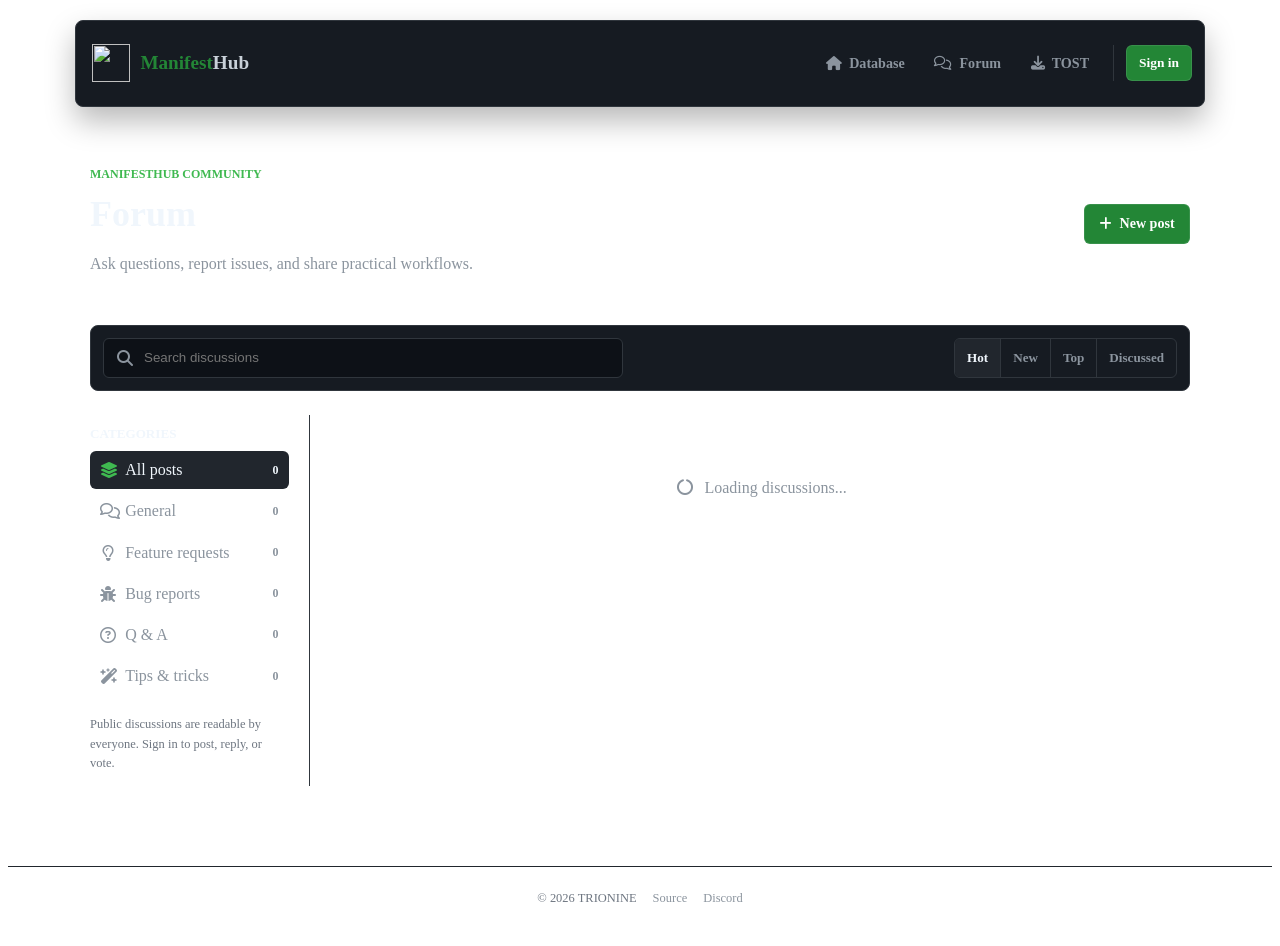
==== forum/index.html @ 4ded143e "forum" ====
<!doctype html>
<html lang="en">
  <head>
    <meta charset="UTF-8" />
    <meta name="viewport" content="width=device-width, initial-scale=1.0" />
    <title>ManifestHub Community Forum</title>
    <meta
      name="description"
      content="Ask questions, report bugs, request features, and share Steam manifest workflows with the ManifestHub community."
    />
    <meta name="robots" content="index, follow" />
    <link rel="canonical" href="https://manifesthub.trionine.com/forum/" />
    <link rel="icon" type="image/png" href="../assets/favicon.png?v=1" />
    <link
      rel="stylesheet"
      href="https://cdnjs.cloudflare.com/ajax/libs/font-awesome/6.4.0/css/all.min.css"
      integrity="sha384-iw3OoTErCYJJB9mCa8LNS2hbsQ7M3C0EpIsO/H5+EGAkPGc6rk+V8i04oW/K5xq0"
      crossorigin="anonymous"
    />
    <link rel="stylesheet" href="../css/base.css?v=1.0" />
    <link rel="stylesheet" href="../css/components.css?v=1.1" />
    <link rel="stylesheet" href="style.css?v=1.1" />
    <script
      src="https://cdn.jsdelivr.net/npm/@supabase/supabase-js@2.111.0/dist/umd/supabase.min.js"
      integrity="sha384-fPWur1rx/DE6YtXP/x0MD6dd90RgnVsz5yX/DIg7CcVAnTBZsENWuIcpvVTM39ti"
      crossorigin="anonymous"
    ></script>
  </head>

  <body>
    <nav class="site-nav" aria-label="Forum navigation">
      <a class="site-nav-brand" href="../" aria-label="ManifestHub home">
        <img src="../assets/mhub.png" alt="" />
        <span><span class="logo-tn">Manifest</span>Hub</span>
      </a>

      <div class="site-nav-right">
        <div class="site-nav-links">
          <a class="site-nav-link" href="../">
            <i class="fa-solid fa-house" aria-hidden="true"></i>
            <span>Database</span>
          </a>
          <a class="site-nav-link" href="./" aria-current="page">
            <i class="fa-regular fa-comments" aria-hidden="true"></i>
            <span>Forum</span>
          </a>
          <a class="site-nav-link" href="../TOST/">
            <i class="fa-solid fa-download" aria-hidden="true"></i>
            <span>TOST</span>
          </a>
        </div>
        <div class="site-nav-account forum-auth" id="forumAuth">
          <a class="forum-sign-in" href="../?auth=login&amp;returnTo=/forum/"
            >Sign in</a
          >
        </div>
      </div>
    </nav>

    <div class="forum-shell">
      <header class="forum-heading">
        <div>
          <p class="forum-eyebrow">ManifestHub Community</p>
          <h1>Forum</h1>
          <p>Ask questions, report issues, and share practical workflows.</p>
        </div>
        <button
          class="forum-button forum-button-primary"
          id="newPostButton"
          type="button"
        >
          <i class="fa-solid fa-plus" aria-hidden="true"></i>
          New post
        </button>
      </header>

      <div class="forum-toolbar">
        <label class="forum-search" for="forumSearch">
          <i class="fa-solid fa-magnifying-glass" aria-hidden="true"></i>
          <input
            id="forumSearch"
            type="search"
            placeholder="Search discussions"
            autocomplete="off"
          />
        </label>
        <div class="forum-sort" role="group" aria-label="Sort discussions">
          <button class="is-active" type="button" data-sort="hot">Hot</button>
          <button type="button" data-sort="new">New</button>
          <button type="button" data-sort="top">Top</button>
          <button type="button" data-sort="discussed">Discussed</button>
        </div>
      </div>

      <div class="forum-layout">
        <aside class="forum-sidebar" aria-label="Forum categories">
          <h2>Categories</h2>
          <nav id="categoryList">
            <button class="is-active" type="button" data-category="all">
              <span
                ><i class="fa-solid fa-layer-group" aria-hidden="true"></i> All
                posts</span
              >
              <strong data-category-count="all">0</strong>
            </button>
            <button type="button" data-category="general">
              <span
                ><i class="fa-regular fa-comments" aria-hidden="true"></i>
                General</span
              >
              <strong data-category-count="general">0</strong>
            </button>
            <button type="button" data-category="features">
              <span
                ><i class="fa-regular fa-lightbulb" aria-hidden="true"></i>
                Feature requests</span
              >
              <strong data-category-count="features">0</strong>
            </button>
            <button type="button" data-category="bugs">
              <span
                ><i class="fa-solid fa-bug" aria-hidden="true"></i> Bug
                reports</span
              >
              <strong data-category-count="bugs">0</strong>
            </button>
            <button type="button" data-category="qa">
              <span
                ><i
                  class="fa-regular fa-circle-question"
                  aria-hidden="true"
                ></i>
                Q &amp; A</span
              >
              <strong data-category-count="qa">0</strong>
            </button>
            <button type="button" data-category="tips">
              <span
                ><i
                  class="fa-solid fa-wand-magic-sparkles"
                  aria-hidden="true"
                ></i>
                Tips &amp; tricks</span
              >
              <strong data-category-count="tips">0</strong>
            </button>
          </nav>
          <p class="forum-sidebar-note">
            Public discussions are readable by everyone. Sign in to post, reply,
            or vote.
          </p>
        </aside>

        <main class="forum-feed" aria-live="polite">
          <div class="forum-status" id="forumStatus">
            <i class="fa-solid fa-circle-notch fa-spin" aria-hidden="true"></i>
            Loading discussions...
          </div>
          <div id="postsContainer"></div>
          <div class="forum-empty" id="emptyState" hidden>
            <i class="fa-regular fa-comments" aria-hidden="true"></i>
            <h2>No discussions found</h2>
            <p>Try another category or start a new conversation.</p>
          </div>
        </main>
      </div>
    </div>

    <div class="forum-modal-backdrop" id="postModal" hidden>
      <section
        class="forum-modal"
        role="dialog"
        aria-modal="true"
        aria-labelledby="postModalTitle"
      >
        <div class="forum-modal-header">
          <div>
            <p class="forum-eyebrow">New discussion</p>
            <h2 id="postModalTitle">Create a post</h2>
          </div>
          <button
            class="forum-icon-button"
            id="closePostModal"
            type="button"
            aria-label="Close"
          >
            <i class="fa-solid fa-xmark" aria-hidden="true"></i>
          </button>
        </div>
        <form id="postForm">
          <label>
            Category
            <select id="postCategory" required>
              <option value="general">General</option>
              <option value="features">Feature requests</option>
              <option value="bugs">Bug reports</option>
              <option value="qa">Q &amp; A</option>
              <option value="tips">Tips &amp; tricks</option>
            </select>
          </label>
          <label>
            Title
            <input
              id="postTitle"
              type="text"
              minlength="5"
              maxlength="140"
              required
              placeholder="What would you like to discuss?"
            />
          </label>
          <label>
            Details
            <textarea
              id="postContent"
              minlength="1"
              maxlength="10000"
              required
              placeholder="Add enough context for others to help."
            ></textarea>
          </label>
          <p
            class="forum-form-error"
            id="postFormError"
            role="alert"
            hidden
          ></p>
          <div class="forum-modal-actions">
            <button class="forum-button" id="cancelPostModal" type="button">
              Cancel
            </button>
            <button
              class="forum-button forum-button-primary"
              id="submitPostButton"
              type="submit"
            >
              Publish post
            </button>
          </div>
        </form>
      </section>
    </div>

    <div
      class="forum-toast"
      id="forumToast"
      role="status"
      aria-live="polite"
      hidden
    ></div>

    <footer class="forum-footer">
      <span>&copy; 2026 TRIONINE</span>
      <a
        href="https://github.com/sadabx/ManifestHub"
        target="_blank"
        rel="noopener noreferrer"
        >Source</a
      >
      <a
        href="https://discord.com/invite/x6AjUMngpF"
        target="_blank"
        rel="noopener noreferrer"
        >Discord</a
      >
    </footer>

    <script src="../js/config.js"></script>
    <script src="../js/utils.js?v=1.3"></script>
    <script src="script.js?v=1.1"></script>
  </body>
</html>
---- css/components.css ----
/* Modals */
.modal-overlay {
  position: fixed;
  top: 0;
  left: 0;
  width: 100%;
  height: 100%;
  background: rgba(1, 4, 9, 0.8);
  display: flex;
  justify-content: center;
  align-items: center;
  z-index: 1000;
  backdrop-filter: blur(2px);
}

.modal-content {
  background-color: #161b22;
  border: 1px solid #30363d;
  border-radius: 6px;
  padding: 1.5rem;
  max-width: 500px;
  width: 90%;
  box-shadow: 0 8px 24px rgba(1, 4, 9, 0.9);
}

.unsupported-icon {
  color: #f85149;
}

.info-icon {
  color: #58a6ff;
}

/* Warning Box (GAMES THAT WON'T WORK) */
.warning-box {
  background: rgba(248, 81, 73, 0.05);
  border: 1px solid rgba(248, 81, 73, 0.2);
  padding: 1.25rem;
  border-radius: 8px;
  margin-bottom: 2rem;
  box-shadow: 0 4px 15px rgba(0, 0, 0, 0.2);
}

.warning-title {
  color: #f85149;
  font-weight: 700;
  font-size: 1rem;
  margin-bottom: 1rem;
  display: flex;
  align-items: center;
  gap: 0.75rem;
  text-transform: uppercase;
  letter-spacing: 0.05em;
}

.warning-list {
  list-style: none;
  padding: 0;
  margin: 0;
  display: grid;
  grid-template-columns: repeat(auto-fit, minmax(200px, 1fr));
  gap: 1rem;
}

.warning-list li {
  display: flex;
  align-items: flex-start;
  gap: 0.75rem;
  font-size: 0.85rem;
  color: #c9d1d9;
  line-height: 1.4;
  padding: 0.5rem;
  background: rgba(255, 255, 255, 0.03);
  border-radius: 6px;
  transition: background 0.2s;
}

.warning-list li:hover {
  background: rgba(248, 81, 73, 0.1);
}

.warning-list i {
  color: #f85149;
  font-size: 1rem;
  margin-top: 0.1rem;
}

/* Search Results */
.search-results {
  max-height: 400px;
  overflow-y: auto;
  border: 1px solid #30363d;
  border-radius: 6px;
  background-color: #161b22;
  margin-top: 0.5rem;
}

.result-item {
  display: flex;
  align-items: center;
  gap: 1rem;
  padding: 0.75rem;
  border-bottom: 1px solid #30363d;
  transition: background 0.2s;
  cursor: pointer;
}

.result-item:last-child {
  border-bottom: none;
}

.result-item:hover {
  background-color: #21262d;
}

.result-img {
  width: 120px;
  height: 45px;
  object-fit: cover;
  border-radius: 4px;
  background: #0d1117;
  border: 1px solid #30363d;
}

.result-info {
  flex: 1;
}

.result-info strong {
  display: block;
  font-size: 0.95rem;
  margin-bottom: 0.25rem;
  color: #c9d1d9;
}

.result-sub {
  font-size: 0.75rem;
  color: #8b949e;
  display: flex;
  gap: 0.5rem;
  flex-wrap: wrap;
}

.badge {
  font-size: 0.65rem;
  padding: 0.15rem 0.5rem;
  border-radius: 2em;
  font-weight: 600;
  border: 1px solid transparent;
}

.badge-game {
  background: transparent;
  color: #3fb950;
  border-color: rgba(63, 185, 80, 0.4);
}

.badge-dlc {
  background: transparent;
  color: #d29922;
  border-color: rgba(210, 153, 34, 0.4);
}

.badge-software {
  background: transparent;
  color: #a371f7;
  border-color: rgba(163, 113, 247, 0.4);
}

.badge-depot {
  background: transparent;
  color: #58a6ff;
  border-color: rgba(88, 166, 255, 0.4);
}

.badge-denuvo {
  background: rgba(248, 81, 73, 0.1);
  color: #f85149;
  border-color: rgba(248, 81, 73, 0.4);
}

.badge-active {
  background: rgba(63, 185, 80, 0.15);
  color: #3fb950;
  border-color: rgba(63, 185, 80, 0.4);
}

.badge-closed {
  background: rgba(248, 81, 73, 0.15);
  color: #f85149;
  border-color: rgba(248, 81, 73, 0.4);
}



.no-results {
  text-align: center;
  color: #8b949e;
  padding: 2rem;
}

.hidden {
  display: none !important;
}

/* File Items */
.file-item {
  background-color: #161b22;
  border: 1px solid #30363d;
  border-radius: 6px;
  padding: 0.75rem 1rem;
  display: flex;
  align-items: center;
  justify-content: space-between;
  margin-bottom: 0.5rem;
}

.file-info {
  display: flex;
  align-items: center;
  gap: 0.75rem;
}

.file-icon {
  font-size: 1.25rem;
  color: #8b949e;
}

.file-details {
  display: flex;
  flex-direction: column;
}

.file-name {
  font-size: 0.85rem;
  font-weight: 600;
  color: #58a6ff;
}

.file-meta {
  font-size: 0.75rem;
  color: #8b949e;
}

.download-btn {
  background-color: #21262d;
  color: #c9d1d9;
  border: 1px solid rgba(240, 246, 252, 0.1);
  padding: 0.25rem 0.75rem;
  border-radius: 6px;
  font-size: 0.75rem;
  font-weight: 600;
  text-decoration: none;
  transition: background-color 0.2s, border-color 0.2s;
  cursor: pointer;
}

.download-btn:hover {
  background-color: #30363d;
  border-color: #8b949e;
}

/* Terminal Output (Legacy check) */
.terminal-text {
  font-family: ui-monospace, SFMono-Regular, SF Mono, Menlo, Consolas, Liberation Mono, monospace;
  background-color: #0d1117;
  border: 1px solid #30363d;
  border-radius: 6px;
  padding: 1rem;
}

/* FAQ Accordion */
.faq-item {
  border: 1px solid #30363d;
  border-radius: 6px;
  margin-bottom: 0.5rem;
  background-color: #161b22;
}

.faq-question {
  padding: 1rem;
  cursor: pointer;
  display: flex;
  justify-content: space-between;
  align-items: center;
  font-weight: 600;
  color: #c9d1d9;
}

.faq-question:hover {
  background-color: #21262d;
}

.faq-answer {
  padding: 0 1rem 1rem 1rem;
  color: #8b949e;
  font-size: 0.9rem;
  line-height: 1.5;
  display: none;
  border-top: 1px solid #30363d;
  padding-top: 1rem;
}

.faq-answer.open {
  display: block;
}

/* Formatted elements inside FAQ answers */
.faq-answer ul {
  list-style-type: disc;
  padding-left: 1.25rem;
  margin-top: 0.5rem;
  margin-bottom: 0.5rem;
}

.faq-answer ol {
  list-style-type: decimal;
  padding-left: 1.25rem;
  margin-top: 0.5rem;
  margin-bottom: 0.5rem;
}

.faq-answer li {
  margin-bottom: 0.4rem;
}

.faq-answer li:last-child {
  margin-bottom: 0;
}

.faq-answer code {
  background-color: #161b22;
  border: 1px solid #30363d;
  color: #e6edf3;
  padding: 0.2rem 0.4rem;
  border-radius: 4px;
  font-family: ui-monospace, SFMono-Regular, SF Mono, Menlo, Consolas, Liberation Mono, monospace;
  font-size: 0.85em;
  word-break: break-all;
  user-select: all;
  -webkit-user-select: all;
}

.faq-answer code.inline-block {
  display: inline-block;
  padding: 0.35rem 0.6rem;
  margin: 0.35rem 0;
}

.faq-answer strong {
  color: #c9d1d9;
  font-weight: 600;
}

.faq-answer em {
  font-style: italic;
}

.faq-answer a {
  color: #58a6ff;
  font-weight: 500;
  text-decoration: none;
}

.faq-answer a:hover {
  text-decoration: underline;
}

.faq-answer i {
  margin-right: 0.25rem;
}


/* Auth Modal Premium Styles */
.auth-modal-wrapper {
  background: linear-gradient(145deg, #161b22, #0d1117);
  border: 1px solid #30363d;
  border-radius: 12px;
  padding: 2.5rem;
  box-shadow: 0 16px 40px rgba(0, 0, 0, 0.6), inset 0 1px 0 rgba(255, 255, 255, 0.05);
  position: relative;
  overflow: hidden;
  max-width: 420px;
  width: 90%;
}

.auth-modal-wrapper::before {
  content: '';
  position: absolute;
  top: 0;
  left: 0;
  right: 0;
  height: 4px;
  background: linear-gradient(90deg, #58a6ff, #3fb950);
}

.auth-header {
  text-align: center;
  margin-bottom: 2rem;
}

.auth-logo {
  width: 72px;
  height: 72px;
  border-radius: 14px;
  margin: 0 auto 1rem;
  box-shadow: 0 6px 18px rgba(0, 0, 0, 0.4);
  display: block;
}

.auth-title {
  font-size: 1.5rem;
  font-weight: 800;
  color: #c9d1d9;
  letter-spacing: -0.025em;
  margin-bottom: 0.25rem;
}

.auth-subtitle {
  font-size: 0.875rem;
  color: #8b949e;
}

.auth-input-group {
  position: relative;
  margin-bottom: 1.25rem;
}

.auth-input-group i {
  position: absolute;
  left: 1rem;
  top: 50%;
  transform: translateY(-50%);
  color: #8b949e;
  font-size: 1rem;
  pointer-events: none;
  transition: color 0.3s;
}

.auth-input {
  width: 100%;
  padding: 0.75rem 1rem 0.75rem 2.75rem;
  background-color: #0d1117;
  border: 1px solid #30363d;
  color: #c9d1d9;
  border-radius: 8px;
  font-size: 0.95rem;
  transition: all 0.3s ease;
}

.auth-input:focus {
  border-color: #58a6ff;
  box-shadow: 0 0 0 3px rgba(88, 166, 255, 0.2);
  outline: none;
}

.auth-input-group:focus-within i {
  color: #58a6ff;
}

.auth-submit-btn {
  width: 100%;
  padding: 0.75rem;
  border-radius: 6px;
  font-weight: 600;
  font-size: 1rem;
  background-color: #238636;
  color: #ffffff;
  border: 1px solid rgba(240, 246, 252, 0.1);
  box-shadow: 0 1px 0 rgba(27, 31, 36, 0.1);
  transition: background-color 0.2s cubic-bezier(0.3, 0, 0.5, 1);
  cursor: pointer;
  margin-top: 0.5rem;
}

.auth-submit-btn:hover {
  background-color: #2ea043;
  border-color: rgba(240, 246, 252, 0.1);
}

.auth-submit-btn:active {
  background-color: #238636;
  box-shadow: inset 0 1px 0 rgba(0, 0, 0, 0.2);
}

.auth-close-btn {
  position: absolute;
  top: 1rem;
  right: 1rem;
  background: none;
  border: none;
  color: #8b949e;
  font-size: 1.25rem;
  cursor: pointer;
  transition: color 0.2s;
}

.auth-close-btn:hover {
  color: #c9d1d9;
}


/* Dropdown */
.search-dropdown {
  background-color: #161b22;
  border: 1px solid #30363d;
  border-right: none;
  color: #c9d1d9;
  border-top-left-radius: 6px;
  border-bottom-left-radius: 6px;
  padding: 0 1rem;
  outline: none;
  font-weight: 600;
}

.search-input-wrapper {
  position: relative;
  flex: 1;
  display: flex;
  align-items: stretch;
}

.search-icon-wrapper {
  position: absolute;
  left: 0.85rem;
  top: 0;
  bottom: 0;
  display: flex;
  align-items: center;
  justify-content: center;
  pointer-events: none;
  z-index: 10;
}

#searchIcon {
  color: #8b949e;
  font-size: 0.95rem;
  display: block;
}

.search-input-combo {
  width: 100%;
  padding: 0.6rem 0.75rem 0.6rem 2.6rem !important;
  font-size: 0.9rem;
  border-top-left-radius: 0;
  border-bottom-left-radius: 0;
}

.top-nav {
  background-color: #010409;
  padding: 0.75rem 1.25rem;
  border-bottom: 1px solid #30363d;
}

/* User dropdown */
.user-dropdown {
  position: absolute;
  right: 0;
  top: calc(100% + 6px);
  background-color: #161b22;
  border: 1px solid #30363d;
  border-radius: 6px;
  min-width: 210px;
  box-shadow: 0 8px 24px rgba(1, 4, 9, 0.9);
  z-index: 999;
  overflow: hidden;
}

/* Shared site navigation */
.site-nav {
  position: relative;
  z-index: 1001;
  display: flex;
  align-items: center;
  justify-content: space-between;
  width: min(100% - 2rem, 1100px);
  min-height: 64px;
  margin: 1.25rem auto 0;
  padding: 0.65rem 0.75rem 0.65rem 1rem;
  background: #161b22;
  border: 1px solid #30363d;
  border-radius: 8px;
  box-shadow: 0 14px 30px rgba(0, 0, 0, 0.28);
}

.site-nav-brand,
.site-nav-right,
.site-nav-links,
.site-nav-link,
.site-nav-action {
  display: inline-flex;
  align-items: center;
}

.site-nav-brand,
.site-nav-link,
.site-nav-action {
  color: #c9d1d9;
  text-decoration: none;
}

.site-nav-brand {
  gap: 0.65rem;
  flex: 0 0 auto;
  font-weight: 800;
}

.site-nav-brand img {
  width: 38px;
  height: 38px;
  object-fit: contain;
}

.site-nav-brand span {
  font-size: 1.2rem;
}
.logo-tn {
  color: #238636;
}


.site-nav-right {
  min-width: 0;
  gap: 0.35rem;
}

.site-nav-links {
  gap: 0.35rem;
}

.site-nav-link {
  justify-content: center;
  gap: 0.45rem;
  min-height: 40px;
  padding: 0 0.75rem;
  color: #8b949e;
  border-radius: 6px;
  font-size: 0.88rem;
  font-weight: 600;
}

.site-nav-link:hover {
  color: #c9d1d9;
  background: #21262d;
}

.site-nav-action {
  justify-content: center;
  gap: 0.5rem;
  min-height: 42px;
  padding: 0 1rem;
  background: #1b2027;
  border: 1px solid #30363d;
  border-radius: 6px;
  font-size: 0.88rem;
  font-weight: 700;
}

.site-nav-action:hover {
  color: #f0f6fc;
  background: #252b33;
  border-color: #4b5561;
}

.site-nav-action .fa-download {
  color: #3fb950;
}

.site-nav-link .fa-discord {
  color: #a371f7;
}

.site-nav-account {
  flex: 0 0 auto;
  margin-left: 0.4rem;
  padding-left: 0.75rem;
  border-left: 1px solid #30363d;
}

@media (max-width: 800px) {
  .site-nav {
    width: calc(100% - 1rem);
    margin-top: 0.75rem;
  }

  .site-nav-link span {
    display: none;
  }

  .site-nav-link {
    padding-inline: 0.65rem;
  }

  .site-nav-account {
    gap: 0.45rem;
    margin-left: 0.25rem;
    padding-left: 0.6rem;
  }

  .site-nav-account .viewer-icon {
    display: none;
  }

  .site-nav-account #authSection {
    gap: 0.4rem;
  }

  .site-nav-account #authSection .btn-primary,
  .site-nav-account #authSection .btn-secondary {
    padding-inline: 0.6rem;
  }
}

@media (max-width: 520px) {
  .site-nav {
    padding-left: 0.7rem;
  }

  .site-nav-brand span,
  .site-nav-link {
    display: none;
  }
}

/* Floating project shortcuts */
.floating-sidebar {
  position: fixed;
  right: 1.25rem;
  top: 50%;
  z-index: 1000;
  display: flex;
  flex-direction: column;
  align-items: flex-end;
  gap: 0.75rem;
  transform: translateY(-50%);
}

.floating-btn {
  position: relative;
  display: flex;
  align-items: center;
  justify-content: center;
  width: 48px;
  height: 48px;
  overflow: hidden;
  color: #c9d1d9;
  text-decoration: none;
  background-color: #161b22;
  border: 1px solid #30363d;
  border-radius: 50%;
  box-shadow: 0 4px 12px rgba(0, 0, 0, 0.3);
  transition: width 0.3s cubic-bezier(0.4, 0, 0.2, 1), background-color 0.2s,
    border-color 0.2s, border-radius 0.3s;
}

.floating-btn i {
  flex: 0 0 auto;
  font-size: 1.25rem;
  transition: transform 0.3s;
}

.floating-btn:hover {
  width: 140px;
  padding-left: 1.1rem;
  justify-content: flex-start;
  background-color: #21262d;
  border-color: #8b949e;
  border-radius: 30px;
}

.floating-btn:hover i {
  transform: scale(1.1);
}

.btn-label {
  max-width: 0;
  overflow: hidden;
  opacity: 0;
  white-space: nowrap;
  pointer-events: none;
  font-size: 0.875rem;
  font-weight: 600;
  transition: max-width 0.3s, opacity 0.2s;
}

.floating-btn:hover .btn-label {
  max-width: 100px;
  margin-left: 0.5rem;
  opacity: 1;
}

.floating-btn .fa-database {
  color: #58a6ff;
}

.floating-btn .fa-discord {
  color: #a371f7;
}

@media (max-width: 768px) {
  .floating-sidebar {
    right: auto;
    bottom: calc(0.9rem + env(safe-area-inset-bottom));
    left: 50%;
    top: auto;
    flex-direction: row;
    align-items: center;
    gap: 0.5rem;
    padding: 0.5rem;
    background: rgba(13, 17, 23, 0.95);
    border: 1px solid #30363d;
    border-radius: 999px;
    box-shadow: 0 12px 30px rgba(0, 0, 0, 0.45);
    transform: translateX(-50%);
  }

  .floating-btn,
  .floating-btn:hover {
    width: 42px;
    height: 42px;
    padding-left: 0;
    justify-content: center;
  }

  .floating-btn:hover {
    border-radius: 50%;
  }

  .floating-btn i {
    font-size: 1rem;
  }

  .btn-label {
    display: none;
  }
}

#authSection {
  display: flex;
  gap: 0.75rem;
  align-items: center;
}

#authSection .btn-primary,
#authSection .btn-secondary {
  padding: 0.25rem 0.75rem;
  border-radius: 6px;
  font-size: 0.875rem;
  font-weight: 600;
  transition: background-color 0.2s, border-color 0.2s, box-shadow 0.2s;
  cursor: pointer;
  border: 1px solid #30363d;
  box-shadow: 0 1px 0 rgba(27, 31, 36, 0.1);
}

#authSection .btn-primary {
  background-color: #238636;
  color: #ffffff;
  border-color: rgba(240, 246, 252, 0.1);
}

#authSection .btn-primary:hover {
  background-color: #2ea043;
}

#authSection .btn-secondary {
  background-color: #21262d;
  color: #c9d1d9;
}

#authSection .btn-secondary:hover {
  background-color: #30363d;
  border-color: #8b949e;
}

#authSection .btn-primary:active,
#authSection .btn-secondary:active {
  transform: translateY(0);
  box-shadow: inset 0 1px 0 rgba(0, 0, 0, 0.2);
}

/* User Profile Button in authSection */
#userMenuBtn {
  box-shadow: 0 4px 12px rgba(0, 0, 0, 0.4);
  transition: transform 0.2s;
}

#userMenuBtn:hover {
  transform: translateY(-1px);
  background-color: #30363d !important;
}

/* Auth Modal Styles */
.forgot-password-wrap {
  text-align: right;
  margin-top: -0.5rem;
  margin-bottom: 1rem;
  font-size: 0.8rem;
}

.forgot-password-btn {
  background: none;
  border: none;
  color: #58a6ff;
  cursor: pointer;
  padding: 0;
}

.forgot-password-btn:hover {
  text-decoration: underline;
}

/* Sidebar Trending / Popular Downloads */
.trending-title {
  color: #c9d1d9;
  font-size: 1rem;
  border-bottom: 1px solid #30363d;
  padding-bottom: 0.5rem;
  margin-top: 0;
}

.trending-loading {
  color: #8b949e;
}

/* Footer Tagline */
.donate-tagline {
  margin-bottom: 8px;
}

/* Community Poll Custom Styles */
.poll-option-btn {
  background: #21262d;
  border: 1px solid #30363d;
  color: #c9d1d9;
  padding: 0.5rem 1rem;
  border-radius: 6px;
  font-size: 0.9rem;
  font-weight: 500;
  cursor: pointer;
  transition: background-color 0.2s, border-color 0.2s;
  min-width: 100px;
  text-align: center;
  outline: none;
}

.poll-option-btn:hover:not(:disabled) {
  background: #30363d;
  border-color: #8b949e;
}

.poll-option-btn:disabled {
  opacity: 0.6;
  cursor: not-allowed;
}

.poll-result-row {
  display: flex;
  flex-direction: column;
  gap: 0.25rem;
}

.poll-result-header {
  display: flex;
  justify-content: space-between;
  font-size: 0.875rem;
  color: #c9d1d9;
}

.poll-result-bar-bg {
  background: #21262d;
  border-radius: 4px;
  height: 8px;
  width: 100%;
  overflow: hidden;
}

.poll-result-bar-fill {
  background: #58a6ff;
  height: 100%;
  border-radius: 4px;
  width: 0%;
  transition: width 0.8s cubic-bezier(0.4, 0, 0.2, 1);
}

.poll-result-row.user-voted .poll-result-bar-fill {
  background: #3fb950;
  /* Highlight option the user voted for */
}

/* Admin Poll Manager items */
.admin-poll-card {
  background: #161b22;
  border: 1px solid #30363d;
  border-radius: 6px;
  padding: 1rem;
  display: flex;
  justify-content: space-between;
  align-items: center;
  gap: 1.5rem;
  margin-top: 0.75rem;
}

.admin-poll-info {
  flex: 1;
}

.admin-poll-actions {
  display: flex;
  gap: 0.5rem;
}

/* Homepage Poll Layout classes */
.poll-card {
  background: #161b22;
  border: 1px solid #30363d;
  border-radius: 6px;
  padding: 1.25rem;
  margin-bottom: 2rem;
  box-shadow: 0 4px 15px rgba(0, 0, 0, 0.2);
}

.poll-header {
  display: flex;
  align-items: center;
  justify-content: space-between;
  margin-bottom: 1rem;
}

.poll-title {
  font-size: 1.1rem;
  font-weight: 700;
  color: #c9d1d9;
  margin: 0;
  display: flex;
  align-items: center;
  gap: 0.5rem;
}

.poll-minimize-btn {
  background: none;
  border: none;
  color: #8b949e;
  cursor: pointer;
  padding: 4px;
  font-size: 0.9rem;
  display: flex;
  align-items: center;
  justify-content: center;
  transition: color 0.2s ease, transform 0.3s ease;
}

.poll-minimize-btn:hover {
  color: #58a6ff;
}

.poll-card.minimized {
  padding-bottom: 0.75rem;
  margin-bottom: 1.5rem;
}

.poll-card.minimized .poll-header {
  margin-bottom: 0;
}

.poll-card.minimized .poll-minimize-btn {
  transform: rotate(180deg);
}

.poll-body {
  transition: max-height 0.3s ease, opacity 0.3s ease;
}

.poll-body.collapsed {
  display: none;
}

.poll-question {
  font-size: 1rem;
  color: #e6edf3;
  margin-bottom: 1.25rem;
  font-weight: 600;
  line-height: 1.4;
}

.poll-vote-interface {
  display: flex;
  flex-direction: column;
  gap: 0.75rem;
}

.poll-options-container {
  display: flex;
  gap: 0.75rem;
  flex-wrap: wrap;
}

.poll-auth-warning {
  font-size: 0.8rem;
  color: #8b949e;
  margin-top: 0.5rem;
  display: flex;
  align-items: center;
  gap: 0.35rem;
}

.poll-auth-warning button {
  background: none;
  border: none;
  padding: 0;
  font: inherit;
  cursor: pointer;
  color: #58a6ff;
}

.poll-auth-warning button:hover {
  text-decoration: underline;
}

.poll-results-interface {
  display: flex;
  flex-direction: column;
  gap: 1rem;
}

.poll-results-container {
  display: flex;
  flex-direction: column;
  gap: 0.75rem;
}

.poll-results-footer {
  display: flex;
  align-items: center;
  justify-content: space-between;
  font-size: 0.8rem;
  color: #8b949e;
  margin-top: 0.5rem;
  border-top: 1px solid #21262d;
  padding-top: 0.75rem;
}

.poll-vote-receipt {
  color: #58a6ff;
}

/* Extracted Layout & Styling Utilities */

/* Game Info / Panel Header Classes */
.game-info-title-wrap {
  display: flex;
  align-items: center;
  gap: 0.5rem;
  flex-wrap: wrap;
}

.game-info-name {
  margin: 0;
}

.game-info-id {
  margin: 0.25rem 0 0 0;
}

/* Denuvo warning classes */
.denuvo-warning-wrap {
  margin: 1rem 0 1.5rem 0;
}

.warning-box-no-margin {
  margin-bottom: 0;
}

.warning-title-margin {
  margin-bottom: 0.5rem;
}

.warning-text {
  font-size: 0.85rem;
  color: #c9d1d9;
  margin: 0;
  line-height: 1.45;
}

/* Profile Gate (Auth Screen) Classes */
.profile-gate-wrap {
  text-align: center;
  padding-top: 5rem;
}

.profile-gate-logo {
  width: 200px;
  height: auto;
  margin-bottom: 1.25rem;
  border-radius: 0;
  filter: drop-shadow(0 8px 24px rgba(0, 0, 0, 0.6));
}

.profile-gate-title {
  font-size: 1.5rem;
  margin-bottom: 0.5rem;
  color: #c9d1d9;
  font-weight: 700;
}

.profile-gate-subtitle {
  color: #8b949e;
  margin-bottom: 2rem;
}

.profile-gate-btn-group {
  display: flex;
  justify-content: center;
  gap: 1rem;
}

.profile-gate-btn-padding {
  padding: 0.6rem 1.5rem;
  font-size: 1rem;
}

.profile-gate-back {
  margin-top: 3rem;
}

.profile-gate-back a {
  color: #58a6ff;
  text-decoration: none;
  font-size: 0.9rem;
}

/* Auth Modal Specific Classes */
.forgot-password-wrap {
  text-align: right;
  margin-top: -0.5rem;
  margin-bottom: 1rem;
  font-size: 0.8rem;
}

.forgot-password-btn {
  background: none;
  border: none;
  color: #58a6ff;
  cursor: pointer;
  padding: 0;
}

.auth-error-wrap {
  color: #f85149;
  font-size: 0.875rem;
  margin-top: 1rem;
  text-align: center;
}

.auth-switch-wrap {
  margin-top: 1.5rem;
  text-align: center;
  font-size: 0.875rem;
  color: #8b949e;
}

.auth-switch-btn {
  background: none;
  border: none;
  color: #58a6ff;
  font-weight: 600;
  cursor: pointer;
  padding: 0 0.25rem;
}

/* Account Settings Panel Classes */
.settings-card {
  background: #161b22;
  border: 1px solid #30363d;
  border-radius: 6px;
  padding: 1rem 1.25rem;
  margin-bottom: 1.5rem;
  font-size: 0.875rem;
}

.settings-row {
  display: flex;
  justify-content: space-between;
  align-items: center;
  margin-bottom: 1rem;
}

.settings-row-last {
  display: flex;
  justify-content: space-between;
  align-items: center;
}

.settings-label {
  font-weight: 600;
  margin-bottom: 0.2rem;
}

.settings-value {
  color: #8b949e;
}

.settings-btn {
  padding: 0.25rem 0.75rem;
  font-size: 0.8rem;
}

.danger-card-title {
  font-size: 0.9rem;
}

/* Admin Management Dashboard Helpers */
.admin-duration-inputs {
  display: flex;
  gap: 0.5rem;
  align-items: center;
}

.admin-list-container {
  display: flex;
  flex-direction: column;
  gap: 0.75rem;
}

.admin-list-empty {
  color: #8b949e;
  text-align: center;
  padding: 1.5rem;
  background: #161b22;
  border: 1px solid #30363d;
  border-radius: 6px;
}

.admin-poll-input-col-2 {
  flex: 2;
}

.admin-poll-input-col-1 {
  flex: 1;
}

.admin-poll-submit-btn {
  height: 38px;
  display: flex;
  align-items: center;
  justify-content: center;
  gap: 0.5rem;
  padding: 0 1rem;
  border-radius: 6px;
  font-weight: 600;
}

/* Modal text / layout adjustments */
.modal-text-muted {
  color: #8b949e;
  font-size: 0.875rem;
  margin-bottom: 1rem;
}

.modal-btn-full {
  width: 100%;
}

.modal-confirm-msg {
  color: #8b949e;
  font-size: 0.9rem;
}

.settings-back-wrap {
  margin-bottom: 2rem;
}

.settings-back-link {
  color: #8b949e;
  text-decoration: none;
  font-size: 0.9rem;
}

.profile-email-text {
  color: #8b949e;
  font-size: 0.9rem;
  margin-bottom: 0.25rem;
}

.user-hero-action {
  margin-left: auto;
}

.text-danger {
  color: #f85149 !important;
}

.text-success {
  color: #A371F7 !important;
}

.admin-section-subtitle {
  font-weight: 600;
  margin-bottom: 0.75rem;
  font-size: 1rem;
}

.admin-section-divider {
  margin-top: 2.5rem;
  border-top: 1px solid #21262d;
  padding-top: 1.5rem;
}

.w-full {
  width: 100%;
}

.mb-6 {
  margin-bottom: 1.5rem !important;
}

.text-light {
  color: #c9d1d9 !important;
}

.flex-align-center-gap {
  display: flex;
  align-items: center;
  gap: 0.5rem;
}

.confirm-modal-size {
  max-width: 380px;
}

.admin-submit-btn-circle i {
  font-size: 0.8rem;
}

/* User menu dropdown classes */
.user-menu-wrap {
  position: relative;
}

.user-menu-btn {
  display: flex;
  align-items: center;
  gap: 0.5rem;
  background: #21262d;
  border: 1px solid #30363d;
  border-radius: 6px;
  padding: 0.3rem 0.6rem;
  cursor: pointer;
  color: #c9d1d9;
  font-size: 0.875rem;
  font-weight: 600;
}

.user-menu-avatar {
  width: 20px;
  height: 20px;
  background: #238636;
  border-radius: 50%;
  display: flex;
  align-items: center;
  justify-content: center;
  font-size: 0.7rem;
  color: white;
}

.user-menu-chevron {
  font-size: 0.7rem;
  color: #8b949e;
}

.user-dropdown-header {
  padding: 0.75rem 1rem;
  border-bottom: 1px solid #30363d;
  font-size: 0.8rem;
  color: #8b949e;
}

.user-dropdown-email {
  color: #c9d1d9;
}

.user-dropdown-link {
  display: flex;
  align-items: center;
  gap: 0.6rem;
  padding: 0.6rem 1rem;
  font-size: 0.875rem;
  color: #c9d1d9;
  text-decoration: none;
  transition: background-color 0.2s ease;
}

.user-dropdown-link:hover {
  background-color: #21262d;
}

.user-dropdown-divider {
  border-top: 1px solid #30363d;
}

.user-dropdown-btn {
  display: flex;
  align-items: center;
  gap: 0.6rem;
  padding: 0.6rem 1rem;
  font-size: 0.875rem;
  color: #f85149;
  background: none;
  border: none;
  cursor: pointer;
  width: 100%;
  text-align: left;
  transition: background-color 0.2s ease;
}

.user-dropdown-btn:hover {
  background-color: #21262d;
}

.user-dropdown-icon {
  width: 1rem;
}

.auth-btn-small {
  padding: 0.25rem 0.75rem;
  border-radius: 6px;
  font-size: 0.875rem;
  font-weight: 600;
}

/* Extracted Admin Panel, Polls & Table Utilities */

.fw-500 {
  font-weight: 500 !important;
}

.text-muted {
  color: #8b949e !important;
}

.text-xs {
  font-size: 0.75rem !important;
}

.text-sm {
  font-size: 0.85rem !important;
}

.ml-2 {
  margin-left: 8px !important;
}

.status-msg-box {
  text-align: center;
  padding: 1.5rem;
  background: #161b22;
  border: 1px solid #30363d;
  border-radius: 6px;
}

.status-msg-error {
  color: #f85149;
}

.status-msg-info {
  color: #8b949e;
}

/* Announcement Editor and List styling */
.ann-item-body {
  flex: 1;
  padding-right: 1rem;
  text-align: left;
}

.ann-item-message {
  font-weight: 500;
  margin-bottom: 0.25rem;
}

.ann-item-message.expired {
  color: #8b949e;
}

.ann-item-message.active {
  color: #c9d1d9;
}

.ann-item-expiry {
  font-size: 0.75rem;
  color: #8b949e;
}

.ann-actions-wrap {
  display: flex;
  align-items: center;
  gap: 0.5rem;
}

.ann-action-btn-small {
  padding: 0.25rem 0.5rem;
  font-size: 0.75rem;
}

.ann-edit-form-wrap {
  flex: 1;
  padding-right: 1rem;
  text-align: left;
  display: flex;
  flex-direction: column;
  gap: 0.5rem;
}

.ann-edit-input {
  background: #0d1117;
  border: 1px solid #30363d;
  border-radius: 4px;
  color: #c9d1d9;
  padding: 0.35rem 0.5rem;
  font-size: 0.875rem;
  width: 100%;
}

.ann-edit-dur-flex {
  display: flex;
  align-items: center;
  gap: 0.75rem;
  flex-wrap: wrap;
}

.ann-edit-dur-wrap {
  gap: 0.25rem;
  align-items: center;
}

.ann-select-label-small {
  font-size: 0.75rem;
}

.ann-select-small {
  font-size: 0.75rem;
}

/* Admin Poll Management Classes */
.poll-item-header {
  display: flex;
  align-items: center;
  gap: 0.5rem;
  flex-wrap: wrap;
}

.poll-item-question {
  color: #c9d1d9;
  font-size: 0.95rem;
}

.poll-item-badge {
  font-size: 0.65rem;
  border-radius: 2em;
  padding: 0.15rem 0.5rem;
}

.poll-item-badge.active {
  background: rgba(63, 185, 80, 0.15);
  color: #3fb950;
  border-color: rgba(63, 185, 80, 0.4);
}

.poll-item-badge.inactive {
  background: rgba(248, 81, 73, 0.15);
  color: #f85149;
  border-color: rgba(248, 81, 73, 0.4);
}

.poll-item-meta {
  font-size: 0.8rem;
  color: #8b949e;
  margin-top: 0.35rem;
}

.poll-action-btn-small {
  padding: 0.25rem 0.5rem;
  font-size: 0.75rem;
}

.announcement-item {
  display: flex;
  justify-content: space-between;
  align-items: center;
  background: #161b22;
  border: 1px solid #30363d;
  border-radius: 6px;
  padding: 0.75rem 1rem;
  font-size: 0.875rem;
  margin-top: 0.5rem;
}

.admin-expiration-capsule-small {
  height: 32px !important;
  padding: 0.15rem 0.5rem !important;
  gap: 0.5rem !important;
}
---- forum/style.css ----
:root {
  --forum-canvas: #0d1117;
  --forum-surface: #161b22;
  --forum-surface-raised: #1c2128;
  --forum-border: #30363d;
  --forum-text: #c9d1d9;
  --forum-muted: #8b949e;
  --forum-green: #3fb950;
  --forum-blue: #58a6ff;
  --forum-red: #f85149;
}

body {
  overflow-x: hidden;
}

button,
a,
input,
select,
textarea {
  letter-spacing: 0;
}

.forum-auth {
  display: flex;
  align-items: center;
}

.forum-sign-in,
.forum-user-button {
  min-height: 34px;
  padding: 0 0.75rem;
  color: #fff;
  background: #238636;
  border: 1px solid rgba(240, 246, 252, 0.1);
  border-radius: 6px;
  font-size: 0.84rem;
  font-weight: 700;
  text-decoration: none;
}

.forum-sign-in,
.forum-user-button,
.forum-user-avatar {
  display: inline-flex;
  align-items: center;
  justify-content: center;
}

.forum-user-button {
  gap: 0.5rem;
  color: var(--forum-text);
  background: var(--forum-surface-raised);
  cursor: default;
}

.forum-user-avatar {
  width: 22px;
  height: 22px;
  color: #fff;
  background: #238636;
  border-radius: 50%;
  font-size: 0.72rem;
}

.forum-shell {
  width: min(100% - 2rem, 1100px);
  margin: 0 auto;
  padding: 3rem 0 5rem;
}

.forum-heading,
.forum-toolbar,
.forum-modal-header,
.forum-modal-actions,
.post-meta,
.post-actions,
.reply-meta,
.reply-actions,
.forum-footer {
  display: flex;
  align-items: center;
}

.forum-heading {
  justify-content: space-between;
  gap: 2rem;
  padding-bottom: 2rem;
}

.forum-heading h1 {
  margin: 0.15rem 0 0.4rem;
  color: #f0f6fc;
  font-size: 2.25rem;
  line-height: 1.15;
}

.forum-heading > div > p:last-child {
  color: var(--forum-muted);
  line-height: 1.6;
}

.forum-eyebrow {
  color: var(--forum-green);
  font-size: 0.75rem;
  font-weight: 800;
  text-transform: uppercase;
}

.forum-button,
.forum-icon-button,
.forum-sort button,
.forum-sidebar button,
.vote-button,
.post-action,
.reply-action {
  font: inherit;
  cursor: pointer;
}

.forum-button {
  display: inline-flex;
  align-items: center;
  justify-content: center;
  gap: 0.45rem;
  min-height: 40px;
  padding: 0 0.9rem;
  color: var(--forum-text);
  background: #21262d;
  border: 1px solid var(--forum-border);
  border-radius: 6px;
  font-size: 0.88rem;
  font-weight: 700;
}

.forum-button:hover {
  background: #30363d;
}

.forum-button-primary {
  color: #fff;
  background: #238636;
  border-color: rgba(240, 246, 252, 0.1);
}

.forum-button-primary:hover {
  background: #2ea043;
}

.forum-button:disabled {
  cursor: wait;
  opacity: 0.65;
}

.forum-toolbar {
  justify-content: space-between;
  gap: 1rem;
  margin-bottom: 1.5rem;
  padding: 0.75rem;
  background: var(--forum-surface);
  border: 1px solid var(--forum-border);
  border-radius: 8px;
}

.forum-search {
  position: relative;
  flex: 1;
  max-width: 520px;
}

.forum-search i {
  position: absolute;
  top: 50%;
  left: 0.85rem;
  color: var(--forum-muted);
  transform: translateY(-50%);
}

.forum-search input,
.forum-modal input,
.forum-modal select,
.forum-modal textarea,
.reply-form textarea {
  width: 100%;
  color: var(--forum-text);
  background: var(--forum-canvas);
  border: 1px solid var(--forum-border);
  border-radius: 6px;
  outline: none;
}

.forum-search input {
  height: 40px;
  padding: 0 0.9rem 0 2.5rem;
}

.forum-search input:focus,
.forum-modal input:focus,
.forum-modal select:focus,
.forum-modal textarea:focus,
.reply-form textarea:focus {
  border-color: var(--forum-blue);
  box-shadow: 0 0 0 3px rgba(88, 166, 255, 0.18);
}

.forum-sort {
  display: inline-grid;
  grid-template-columns: repeat(4, auto);
  overflow: hidden;
  border: 1px solid var(--forum-border);
  border-radius: 6px;
}

.forum-sort button {
  min-height: 38px;
  padding: 0 0.75rem;
  color: var(--forum-muted);
  background: transparent;
  border: 0;
  border-left: 1px solid var(--forum-border);
  font-size: 0.82rem;
  font-weight: 700;
}

.forum-sort button:first-child {
  border-left: 0;
}

.forum-sort button:hover,
.forum-sort button.is-active {
  color: #f0f6fc;
  background: #21262d;
}

.forum-layout {
  display: grid;
  grid-template-columns: 220px minmax(0, 1fr);
  align-items: start;
  gap: 1.5rem;
}

.forum-sidebar {
  position: sticky;
  top: 1rem;
  padding-right: 1.25rem;
  border-right: 1px solid var(--forum-border);
}

.forum-sidebar h2 {
  margin-bottom: 0.6rem;
  color: #f0f6fc;
  font-size: 0.82rem;
  text-transform: uppercase;
}

.forum-sidebar nav {
  display: grid;
  gap: 0.2rem;
}

.forum-sidebar button {
  display: flex;
  align-items: center;
  justify-content: space-between;
  gap: 0.6rem;
  width: 100%;
  min-height: 38px;
  padding: 0 0.65rem;
  color: var(--forum-muted);
  background: transparent;
  border: 0;
  border-radius: 6px;
  text-align: left;
}

.forum-sidebar button span {
  display: inline-flex;
  align-items: center;
  gap: 0.55rem;
  min-width: 0;
}

.forum-sidebar button i {
  width: 16px;
  text-align: center;
}

.forum-sidebar button strong {
  font-size: 0.75rem;
}

.forum-sidebar button:hover,
.forum-sidebar button.is-active {
  color: #f0f6fc;
  background: #21262d;
}

.forum-sidebar button.is-active i {
  color: var(--forum-green);
}

.forum-sidebar-note {
  margin-top: 1.25rem;
  color: #6e7681;
  font-size: 0.78rem;
  line-height: 1.55;
}

.forum-feed {
  min-width: 0;
}

.forum-status,
.forum-empty {
  color: var(--forum-muted);
  text-align: center;
}

.forum-status {
  padding: 4rem 1rem;
}

.forum-status i {
  margin-right: 0.45rem;
}

.forum-empty {
  padding: 5rem 1rem;
  border: 1px dashed var(--forum-border);
  border-radius: 8px;
}

.forum-empty > i {
  margin-bottom: 0.9rem;
  font-size: 2rem;
}

.forum-empty h2 {
  margin-bottom: 0.3rem;
  color: var(--forum-text);
  font-size: 1.05rem;
}

#postsContainer {
  display: grid;
  gap: 0.75rem;
}

.post-card {
  display: grid;
  grid-template-columns: 52px minmax(0, 1fr);
  overflow: hidden;
  background: var(--forum-surface);
  border: 1px solid var(--forum-border);
  border-radius: 8px;
}

.post-card:target,
.post-card.is-expanded {
  border-color: #4b5561;
}

.post-vote {
  display: flex;
  flex-direction: column;
  align-items: center;
  padding: 0.8rem 0.45rem;
  background: #11161c;
  border-right: 1px solid var(--forum-border);
}

.vote-button,
.post-action,
.reply-action,
.forum-icon-button {
  display: inline-flex;
  align-items: center;
  justify-content: center;
  color: var(--forum-muted);
  background: transparent;
  border: 0;
}

.vote-button {
  width: 30px;
  height: 30px;
  border-radius: 6px;
}

.vote-button:hover {
  color: #f0f6fc;
  background: #21262d;
}

.vote-button.is-up {
  color: var(--forum-green);
}

.vote-button.is-down {
  color: var(--forum-red);
}

.vote-score {
  padding: 0.18rem 0;
  color: var(--forum-text);
  font-size: 0.82rem;
  font-weight: 800;
}

.post-main {
  min-width: 0;
  padding: 1rem 1.1rem;
}

.post-meta,
.reply-meta {
  flex-wrap: wrap;
  gap: 0.4rem 0.65rem;
  color: var(--forum-muted);
  font-size: 0.76rem;
}

.post-category {
  color: var(--forum-blue);
  font-weight: 700;
}

.post-author,
.reply-author {
  color: var(--forum-text);
  font-weight: 700;
}

.post-title-button {
  display: block;
  width: 100%;
  margin: 0.45rem 0 0.35rem;
  padding: 0;
  color: #f0f6fc;
  background: transparent;
  border: 0;
  font-size: 1.03rem;
  font-weight: 750;
  line-height: 1.4;
  text-align: left;
  cursor: pointer;
}

.post-preview,
.post-content,
.reply-content {
  overflow-wrap: anywhere;
  white-space: pre-wrap;
}

.post-preview {
  display: -webkit-box;
  overflow: hidden;
  color: var(--forum-muted);
  font-size: 0.86rem;
  line-height: 1.55;
  -webkit-box-orient: vertical;
  -webkit-line-clamp: 2;
}

.post-content {
  display: none;
  margin-top: 0.75rem;
  color: var(--forum-text);
  font-size: 0.9rem;
  line-height: 1.7;
}

.post-card.is-expanded .post-preview {
  display: none;
}

.post-card.is-expanded .post-content {
  display: block;
}

.post-actions,
.reply-actions {
  flex-wrap: wrap;
  gap: 0.3rem;
  margin-top: 0.8rem;
}

.post-action,
.reply-action {
  gap: 0.35rem;
  min-height: 30px;
  padding: 0 0.45rem;
  border-radius: 6px;
  font-size: 0.78rem;
  font-weight: 650;
}

.post-action:hover,
.reply-action:hover {
  color: var(--forum-text);
  background: #21262d;
}

.post-action.is-danger {
  color: var(--forum-red);
}

.post-action.is-danger:hover {
  color: #ff7b72;
  background: rgba(248, 81, 73, 0.1);
}

.replies {
  display: none;
  margin-top: 1rem;
  padding-top: 1rem;
  border-top: 1px solid var(--forum-border);
}

.post-card.is-expanded .replies {
  display: block;
}

.reply-list {
  display: grid;
  gap: 0.8rem;
}

.reply-item {
  padding-left: 0.85rem;
  border-left: 2px solid var(--forum-border);
}

.reply-item.is-nested {
  margin-left: 1.4rem;
}

.reply-content {
  margin-top: 0.3rem;
  color: var(--forum-text);
  font-size: 0.84rem;
  line-height: 1.6;
}

.reply-actions {
  margin-top: 0.35rem;
}

.reply-score {
  min-width: 1.4rem;
  color: var(--forum-muted);
  font-size: 0.75rem;
  text-align: center;
}

.reply-form {
  display: grid;
  gap: 0.55rem;
  margin-top: 1rem;
}

.reply-form[hidden] {
  display: none;
}

.reply-form textarea {
  min-height: 78px;
  padding: 0.65rem 0.75rem;
  resize: vertical;
}

.reply-form-actions {
  display: flex;
  justify-content: flex-end;
}

.forum-modal-backdrop {
  position: fixed;
  inset: 0;
  z-index: 2000;
  display: grid;
  place-items: center;
  padding: 1rem;
  background: rgba(1, 4, 9, 0.82);
  backdrop-filter: blur(3px);
}

.forum-modal-backdrop[hidden] {
  display: none;
}

.forum-modal {
  width: min(100%, 620px);
  max-height: calc(100vh - 2rem);
  overflow-y: auto;
  padding: 1.35rem;
  background: var(--forum-surface);
  border: 1px solid var(--forum-border);
  border-radius: 8px;
  box-shadow: 0 20px 55px rgba(0, 0, 0, 0.55);
}

.forum-modal-header {
  justify-content: space-between;
  gap: 1rem;
  margin-bottom: 1.25rem;
}

.forum-modal-header h2 {
  margin-top: 0.15rem;
  color: #f0f6fc;
  font-size: 1.35rem;
}

.forum-icon-button {
  width: 36px;
  height: 36px;
  border-radius: 6px;
}

.forum-icon-button:hover {
  color: #f0f6fc;
  background: #21262d;
}

.forum-modal form {
  display: grid;
  gap: 1rem;
}

.forum-modal label {
  display: grid;
  gap: 0.35rem;
  color: var(--forum-text);
  font-size: 0.82rem;
  font-weight: 700;
}

.forum-modal input,
.forum-modal select,
.forum-modal textarea {
  padding: 0.65rem 0.75rem;
  font-weight: 400;
}

.forum-modal textarea {
  min-height: 180px;
  resize: vertical;
}

.forum-form-error {
  color: var(--forum-red);
  font-size: 0.82rem;
}

.forum-modal-actions {
  justify-content: flex-end;
  gap: 0.55rem;
}

.forum-toast {
  position: fixed;
  right: 1rem;
  bottom: 1rem;
  z-index: 2100;
  max-width: min(360px, calc(100% - 2rem));
  padding: 0.75rem 0.9rem;
  color: var(--forum-text);
  background: #21262d;
  border: 1px solid var(--forum-border);
  border-left: 3px solid var(--forum-green);
  border-radius: 6px;
  box-shadow: 0 12px 28px rgba(0, 0, 0, 0.45);
  font-size: 0.84rem;
}

.forum-toast.is-error {
  border-left-color: var(--forum-red);
}

.forum-footer {
  justify-content: center;
  flex-wrap: wrap;
  gap: 0.5rem 1rem;
  padding: 1.5rem 1rem 2rem;
  color: #6e7681;
  border-top: 1px solid #21262d;
  font-size: 0.78rem;
}

.forum-footer a {
  color: var(--forum-muted);
  text-decoration: none;
}

.forum-footer a:hover {
  color: var(--forum-text);
}

@media (max-width: 800px) {
  .forum-shell {
    width: min(100% - 1rem, 1100px);
    padding-top: 2rem;
  }

  .forum-toolbar {
    align-items: stretch;
    flex-direction: column;
  }

  .forum-search {
    max-width: none;
  }

  .forum-sort {
    grid-template-columns: repeat(4, 1fr);
  }

  .forum-layout {
    grid-template-columns: 1fr;
  }

  .forum-sidebar {
    position: static;
    padding: 0 0 1rem;
    border-right: 0;
    border-bottom: 1px solid var(--forum-border);
  }

  .forum-sidebar nav {
    grid-template-columns: repeat(3, minmax(0, 1fr));
  }

  .forum-sidebar-note {
    display: none;
  }
}

@media (max-width: 520px) {
  .forum-heading {
    align-items: flex-start;
    flex-direction: column;
    gap: 1rem;
  }

  .forum-heading h1 {
    font-size: 1.8rem;
  }

  .forum-heading .forum-button {
    width: 100%;
  }

  .forum-sort {
    overflow-x: auto;
    grid-template-columns: repeat(4, minmax(78px, 1fr));
  }

  .forum-sidebar nav {
    grid-template-columns: 1fr 1fr;
  }

  .forum-sidebar button {
    padding-inline: 0.5rem;
  }

  .post-card {
    grid-template-columns: 42px minmax(0, 1fr);
  }

  .post-main {
    padding: 0.85rem;
  }

  .post-vote {
    padding-inline: 0.25rem;
  }

  .reply-item.is-nested {
    margin-left: 0.6rem;
  }

  .forum-modal {
    padding: 1rem;
  }

  .forum-modal-actions .forum-button {
    flex: 1;
  }
}
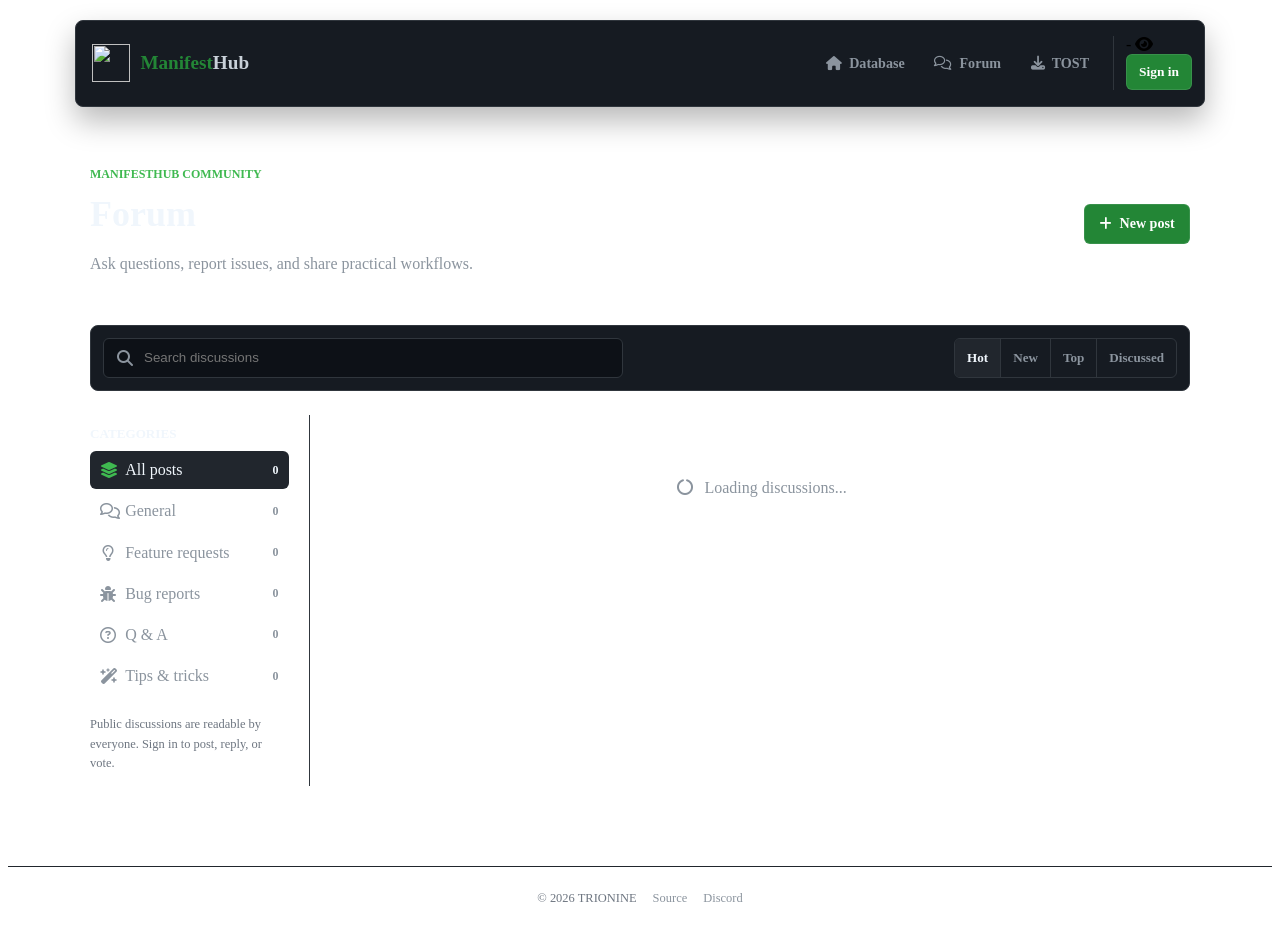
==== commit 3dd5115a: "online presence" ====
--- a/forum/index.html
+++ b/forum/index.html
@@ -19,7 +19,7 @@
     />
     <link rel="stylesheet" href="../css/base.css?v=1.0" />
     <link rel="stylesheet" href="../css/components.css?v=1.1" />
-    <link rel="stylesheet" href="style.css?v=1.1" />
+    <link rel="stylesheet" href="style.css?v=1.2" />
     <script
       src="https://cdn.jsdelivr.net/npm/@supabase/supabase-js@2.111.0/dist/umd/supabase.min.js"
       integrity="sha384-fPWur1rx/DE6YtXP/x0MD6dd90RgnVsz5yX/DIg7CcVAnTBZsENWuIcpvVTM39ti"
@@ -49,10 +49,17 @@
             <span>TOST</span>
           </a>
         </div>
-        <div class="site-nav-account forum-auth" id="forumAuth">
-          <a class="forum-sign-in" href="../?auth=login&amp;returnTo=/forum/"
-            >Sign in</a
-          >
+        <div class="site-nav-account auth-bar">
+          <div id="viewerCount" class="viewer-count" aria-label="Live viewers">
+            <span class="viewer-dot" aria-hidden="true"></span>
+            <span id="viewerCountNum">-</span>
+            <i class="fa-solid fa-eye viewer-icon" aria-hidden="true"></i>
+          </div>
+          <div class="forum-auth" id="forumAuth">
+            <a class="forum-sign-in" href="../?auth=login&amp;returnTo=/forum/"
+              >Sign in</a
+            >
+          </div>
         </div>
       </div>
     </nav>
@@ -267,6 +274,7 @@
 
     <script src="../js/config.js"></script>
     <script src="../js/utils.js?v=1.3"></script>
-    <script src="script.js?v=1.1"></script>
+    <script src="../js/presence.js?v=1.1"></script>
+    <script src="script.js?v=1.3"></script>
   </body>
 </html>
--- a/forum/style.css
+++ b/forum/style.css
@@ -430,6 +430,16 @@
 .reply-author {
   color: var(--forum-text);
   font-weight: 700;
+}
+
+.post-author.is-admin,
+.reply-author.is-admin {
+  color: #e3b341;
+}
+
+.admin-mark {
+  margin-left: 0.18rem;
+  font-size: 0.68rem;
 }
 
 .post-title-button {
@@ -503,11 +513,13 @@
   background: #21262d;
 }
 
-.post-action.is-danger {
+.post-action.is-danger,
+.reply-action.is-danger {
   color: var(--forum-red);
 }
 
-.post-action.is-danger:hover {
+.post-action.is-danger:hover,
+.reply-action.is-danger:hover {
   color: #ff7b72;
   background: rgba(248, 81, 73, 0.1);
 }
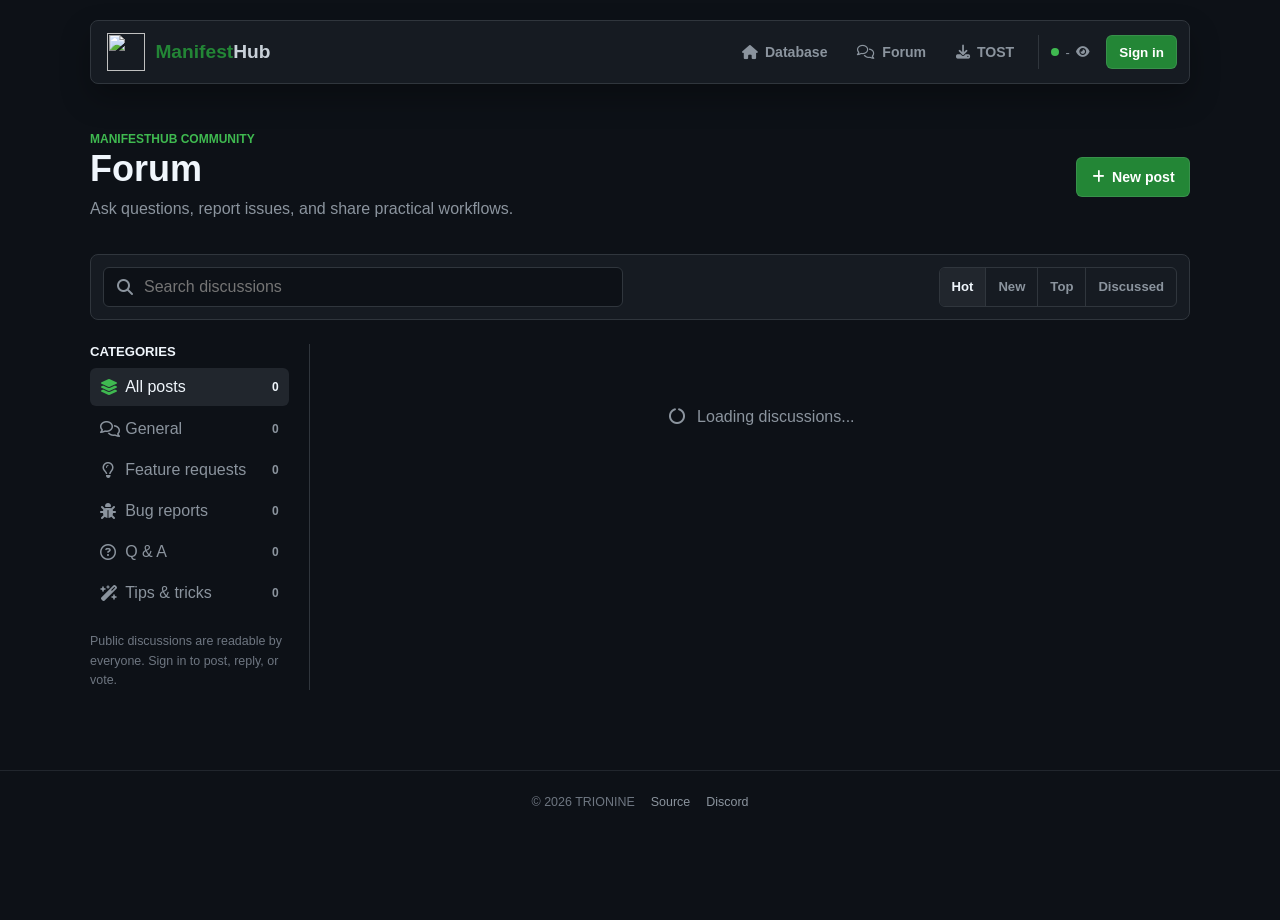
==== commit 3bc3ceb2: "refactor: organize frontend source and routes" ====
--- a/forum/index.html
+++ b/forum/index.html
@@ -17,9 +17,9 @@
       integrity="sha384-iw3OoTErCYJJB9mCa8LNS2hbsQ7M3C0EpIsO/H5+EGAkPGc6rk+V8i04oW/K5xq0"
       crossorigin="anonymous"
     />
-    <link rel="stylesheet" href="../css/base.css?v=1.0" />
-    <link rel="stylesheet" href="../css/components.css?v=1.1" />
-    <link rel="stylesheet" href="style.css?v=1.2" />
+    <link rel="stylesheet" href="../src/styles/core/base.css?v=1.0" />
+    <link rel="stylesheet" href="../src/styles/shared/components.css?v=1.1" />
+    <link rel="stylesheet" href="../src/styles/pages/forum.css?v=1.2" />
     <script
       src="https://cdn.jsdelivr.net/npm/@supabase/supabase-js@2.111.0/dist/umd/supabase.min.js"
       integrity="sha384-fPWur1rx/DE6YtXP/x0MD6dd90RgnVsz5yX/DIg7CcVAnTBZsENWuIcpvVTM39ti"
@@ -272,9 +272,9 @@
       >
     </footer>
 
-    <script src="../js/config.js"></script>
-    <script src="../js/utils.js?v=1.3"></script>
-    <script src="../js/presence.js?v=1.1"></script>
-    <script src="script.js?v=1.3"></script>
+    <script src="../src/core/config.js"></script>
+    <script src="../src/core/utils.js?v=1.3"></script>
+    <script src="../src/components/presence.js?v=1.1"></script>
+    <script src="../src/pages/forum/index.js?v=1.4"></script>
   </body>
 </html>
--- a/src/styles/core/base.css
+++ b/src/styles/core/base.css
@@ -0,0 +1,152 @@
+@import url('https://fonts.googleapis.com/css2?family=Inter:wght@400;500;600;700&display=swap');
+
+* {
+  box-sizing: border-box;
+  margin: 0;
+  padding: 0;
+}
+
+button,
+input,
+select,
+textarea {
+  font-family: inherit;
+  font-size: inherit;
+  line-height: inherit;
+  color: inherit;
+}
+
+
+body {
+  font-family: -apple-system, BlinkMacSystemFont, "Segoe UI", "Noto Sans", Helvetica, Arial, sans-serif, "Apple Color Emoji", "Segoe UI Emoji";
+  background-color: #0d1117;
+  color: #c9d1d9;
+  min-height: 100vh;
+  margin: 0;
+  padding: 0;
+}
+
+/* Global Link Styles 
+a {
+  color: #58a6ff;
+  text-decoration: none;
+}
+a:hover {
+  text-decoration: underline;
+}
+a:visited {
+  color: #a5d6ff;
+}
+*/
+
+/* GitHub Typography & Colors */
+.text-github-fg {
+  color: #c9d1d9;
+}
+
+.text-github-muted {
+  color: #8b949e;
+}
+
+.bg-github-canvas {
+  background-color: #0d1117;
+}
+
+.bg-github-subtle {
+  background-color: #161b22;
+}
+
+.border-github {
+  border-color: #30363d;
+}
+
+.btn-primary {
+  background-color: #238636;
+  color: #ffffff;
+  border: 1px solid rgba(240, 246, 252, 0.1);
+}
+
+.btn-primary:hover {
+  background-color: #2ea043;
+}
+
+.btn-secondary {
+  background-color: #21262d;
+  color: #c9d1d9;
+  border: 1px solid rgba(240, 246, 252, 0.1);
+}
+
+.btn-secondary:hover {
+  background-color: #30363d;
+}
+
+.input-github {
+  background-color: #0d1117;
+  border: 1px solid #30363d;
+  color: #c9d1d9;
+  border-radius: 6px;
+  transition: border-color 0.2s, box-shadow 0.2s;
+}
+
+.input-github:focus {
+  border-color: #58a6ff;
+  box-shadow: 0 0 0 3px rgba(88, 166, 255, 0.3);
+  outline: none;
+}
+
+/* view count */
+@keyframes pulse {
+
+  0%,
+  100% {
+    opacity: 1;
+  }
+
+  50% {
+    opacity: 0.4;
+  }
+}
+
+/* Auth bar */
+.auth-bar {
+  display: flex;
+  align-items: center;
+  gap: 1rem;
+}
+
+/* Viewer count */
+.viewer-count {
+  display: flex;
+  align-items: center;
+  gap: 0.4rem;
+  font-size: 0.8rem;
+  color: #8b949e;
+}
+
+.viewer-dot {
+  width: 8px;
+  height: 8px;
+  background: #3fb950;
+  border-radius: 50%;
+  display: inline-block;
+  animation: pulse 2s infinite;
+}
+
+.viewer-icon {
+  font-size: 0.75rem;
+}
+
+/* Resend confirmation button */
+.resend-confirm-btn {
+  background: none;
+  border: none;
+  color: #58a6ff;
+  cursor: pointer;
+  font-weight: 600;
+  padding: 0;
+  text-decoration: underline;
+}
+
+.resend-confirm-btn:hover {
+  color: #79c0ff;
+}
--- a/src/styles/shared/components.css
+++ b/src/styles/shared/components.css
@@ -0,0 +1,1702 @@
+/* Modals */
+.modal-overlay {
+  position: fixed;
+  top: 0;
+  left: 0;
+  width: 100%;
+  height: 100%;
+  background: rgba(1, 4, 9, 0.8);
+  display: flex;
+  justify-content: center;
+  align-items: center;
+  z-index: 1000;
+  backdrop-filter: blur(2px);
+}
+
+.modal-content {
+  background-color: #161b22;
+  border: 1px solid #30363d;
+  border-radius: 6px;
+  padding: 1.5rem;
+  max-width: 500px;
+  width: 90%;
+  box-shadow: 0 8px 24px rgba(1, 4, 9, 0.9);
+}
+
+.unsupported-icon {
+  color: #f85149;
+}
+
+.info-icon {
+  color: #58a6ff;
+}
+
+/* Warning Box (GAMES THAT WON'T WORK) */
+.warning-box {
+  background: rgba(248, 81, 73, 0.05);
+  border: 1px solid rgba(248, 81, 73, 0.2);
+  padding: 1.25rem;
+  border-radius: 8px;
+  margin-bottom: 2rem;
+  box-shadow: 0 4px 15px rgba(0, 0, 0, 0.2);
+}
+
+.warning-title {
+  color: #f85149;
+  font-weight: 700;
+  font-size: 1rem;
+  margin-bottom: 1rem;
+  display: flex;
+  align-items: center;
+  gap: 0.75rem;
+  text-transform: uppercase;
+  letter-spacing: 0.05em;
+}
+
+.warning-list {
+  list-style: none;
+  padding: 0;
+  margin: 0;
+  display: grid;
+  grid-template-columns: repeat(auto-fit, minmax(200px, 1fr));
+  gap: 1rem;
+}
+
+.warning-list li {
+  display: flex;
+  align-items: flex-start;
+  gap: 0.75rem;
+  font-size: 0.85rem;
+  color: #c9d1d9;
+  line-height: 1.4;
+  padding: 0.5rem;
+  background: rgba(255, 255, 255, 0.03);
+  border-radius: 6px;
+  transition: background 0.2s;
+}
+
+.warning-list li:hover {
+  background: rgba(248, 81, 73, 0.1);
+}
+
+.warning-list i {
+  color: #f85149;
+  font-size: 1rem;
+  margin-top: 0.1rem;
+}
+
+/* Search Results */
+.search-results {
+  max-height: 400px;
+  overflow-y: auto;
+  border: 1px solid #30363d;
+  border-radius: 6px;
+  background-color: #161b22;
+  margin-top: 0.5rem;
+}
+
+.result-item {
+  display: flex;
+  align-items: center;
+  gap: 1rem;
+  padding: 0.75rem;
+  border-bottom: 1px solid #30363d;
+  transition: background 0.2s;
+  cursor: pointer;
+}
+
+.result-item:last-child {
+  border-bottom: none;
+}
+
+.result-item:hover {
+  background-color: #21262d;
+}
+
+.result-img {
+  width: 120px;
+  height: 45px;
+  object-fit: cover;
+  border-radius: 4px;
+  background: #0d1117;
+  border: 1px solid #30363d;
+}
+
+.result-info {
+  flex: 1;
+}
+
+.result-info strong {
+  display: block;
+  font-size: 0.95rem;
+  margin-bottom: 0.25rem;
+  color: #c9d1d9;
+}
+
+.result-sub {
+  font-size: 0.75rem;
+  color: #8b949e;
+  display: flex;
+  gap: 0.5rem;
+  flex-wrap: wrap;
+}
+
+.badge {
+  font-size: 0.65rem;
+  padding: 0.15rem 0.5rem;
+  border-radius: 2em;
+  font-weight: 600;
+  border: 1px solid transparent;
+}
+
+.badge-game {
+  background: transparent;
+  color: #3fb950;
+  border-color: rgba(63, 185, 80, 0.4);
+}
+
+.badge-dlc {
+  background: transparent;
+  color: #d29922;
+  border-color: rgba(210, 153, 34, 0.4);
+}
+
+.badge-software {
+  background: transparent;
+  color: #a371f7;
+  border-color: rgba(163, 113, 247, 0.4);
+}
+
+.badge-depot {
+  background: transparent;
+  color: #58a6ff;
+  border-color: rgba(88, 166, 255, 0.4);
+}
+
+.badge-denuvo {
+  background: rgba(248, 81, 73, 0.1);
+  color: #f85149;
+  border-color: rgba(248, 81, 73, 0.4);
+}
+
+.badge-active {
+  background: rgba(63, 185, 80, 0.15);
+  color: #3fb950;
+  border-color: rgba(63, 185, 80, 0.4);
+}
+
+.badge-closed {
+  background: rgba(248, 81, 73, 0.15);
+  color: #f85149;
+  border-color: rgba(248, 81, 73, 0.4);
+}
+
+
+
+.no-results {
+  text-align: center;
+  color: #8b949e;
+  padding: 2rem;
+}
+
+.hidden {
+  display: none !important;
+}
+
+/* File Items */
+.file-item {
+  background-color: #161b22;
+  border: 1px solid #30363d;
+  border-radius: 6px;
+  padding: 0.75rem 1rem;
+  display: flex;
+  align-items: center;
+  justify-content: space-between;
+  margin-bottom: 0.5rem;
+}
+
+.file-info {
+  display: flex;
+  align-items: center;
+  gap: 0.75rem;
+}
+
+.file-icon {
+  font-size: 1.25rem;
+  color: #8b949e;
+}
+
+.file-details {
+  display: flex;
+  flex-direction: column;
+}
+
+.file-name {
+  font-size: 0.85rem;
+  font-weight: 600;
+  color: #58a6ff;
+}
+
+.file-meta {
+  font-size: 0.75rem;
+  color: #8b949e;
+}
+
+.download-btn {
+  background-color: #21262d;
+  color: #c9d1d9;
+  border: 1px solid rgba(240, 246, 252, 0.1);
+  padding: 0.25rem 0.75rem;
+  border-radius: 6px;
+  font-size: 0.75rem;
+  font-weight: 600;
+  text-decoration: none;
+  transition: background-color 0.2s, border-color 0.2s;
+  cursor: pointer;
+}
+
+.download-btn:hover {
+  background-color: #30363d;
+  border-color: #8b949e;
+}
+
+/* Terminal Output (Legacy check) */
+.terminal-text {
+  font-family: ui-monospace, SFMono-Regular, SF Mono, Menlo, Consolas, Liberation Mono, monospace;
+  background-color: #0d1117;
+  border: 1px solid #30363d;
+  border-radius: 6px;
+  padding: 1rem;
+}
+
+/* FAQ Accordion */
+.faq-item {
+  border: 1px solid #30363d;
+  border-radius: 6px;
+  margin-bottom: 0.5rem;
+  background-color: #161b22;
+}
+
+.faq-question {
+  padding: 1rem;
+  cursor: pointer;
+  display: flex;
+  justify-content: space-between;
+  align-items: center;
+  font-weight: 600;
+  color: #c9d1d9;
+}
+
+.faq-question:hover {
+  background-color: #21262d;
+}
+
+.faq-answer {
+  padding: 0 1rem 1rem 1rem;
+  color: #8b949e;
+  font-size: 0.9rem;
+  line-height: 1.5;
+  display: none;
+  border-top: 1px solid #30363d;
+  padding-top: 1rem;
+}
+
+.faq-answer.open {
+  display: block;
+}
+
+/* Formatted elements inside FAQ answers */
+.faq-answer ul {
+  list-style-type: disc;
+  padding-left: 1.25rem;
+  margin-top: 0.5rem;
+  margin-bottom: 0.5rem;
+}
+
+.faq-answer ol {
+  list-style-type: decimal;
+  padding-left: 1.25rem;
+  margin-top: 0.5rem;
+  margin-bottom: 0.5rem;
+}
+
+.faq-answer li {
+  margin-bottom: 0.4rem;
+}
+
+.faq-answer li:last-child {
+  margin-bottom: 0;
+}
+
+.faq-answer code {
+  background-color: #161b22;
+  border: 1px solid #30363d;
+  color: #e6edf3;
+  padding: 0.2rem 0.4rem;
+  border-radius: 4px;
+  font-family: ui-monospace, SFMono-Regular, SF Mono, Menlo, Consolas, Liberation Mono, monospace;
+  font-size: 0.85em;
+  word-break: break-all;
+  user-select: all;
+  -webkit-user-select: all;
+}
+
+.faq-answer code.inline-block {
+  display: inline-block;
+  padding: 0.35rem 0.6rem;
+  margin: 0.35rem 0;
+}
+
+.faq-answer strong {
+  color: #c9d1d9;
+  font-weight: 600;
+}
+
+.faq-answer em {
+  font-style: italic;
+}
+
+.faq-answer a {
+  color: #58a6ff;
+  font-weight: 500;
+  text-decoration: none;
+}
+
+.faq-answer a:hover {
+  text-decoration: underline;
+}
+
+.faq-answer i {
+  margin-right: 0.25rem;
+}
+
+
+/* Auth Modal Premium Styles */
+.auth-modal-wrapper {
+  background: linear-gradient(145deg, #161b22, #0d1117);
+  border: 1px solid #30363d;
+  border-radius: 12px;
+  padding: 2.5rem;
+  box-shadow: 0 16px 40px rgba(0, 0, 0, 0.6), inset 0 1px 0 rgba(255, 255, 255, 0.05);
+  position: relative;
+  overflow: hidden;
+  max-width: 420px;
+  width: 90%;
+}
+
+.auth-modal-wrapper::before {
+  content: '';
+  position: absolute;
+  top: 0;
+  left: 0;
+  right: 0;
+  height: 4px;
+  background: linear-gradient(90deg, #58a6ff, #3fb950);
+}
+
+.auth-header {
+  text-align: center;
+  margin-bottom: 2rem;
+}
+
+.auth-logo {
+  width: 72px;
+  height: 72px;
+  border-radius: 14px;
+  margin: 0 auto 1rem;
+  box-shadow: 0 6px 18px rgba(0, 0, 0, 0.4);
+  display: block;
+}
+
+.auth-title {
+  font-size: 1.5rem;
+  font-weight: 800;
+  color: #c9d1d9;
+  letter-spacing: -0.025em;
+  margin-bottom: 0.25rem;
+}
+
+.auth-subtitle {
+  font-size: 0.875rem;
+  color: #8b949e;
+}
+
+.auth-input-group {
+  position: relative;
+  margin-bottom: 1.25rem;
+}
+
+.auth-input-group i {
+  position: absolute;
+  left: 1rem;
+  top: 50%;
+  transform: translateY(-50%);
+  color: #8b949e;
+  font-size: 1rem;
+  pointer-events: none;
+  transition: color 0.3s;
+}
+
+.auth-input {
+  width: 100%;
+  padding: 0.75rem 1rem 0.75rem 2.75rem;
+  background-color: #0d1117;
+  border: 1px solid #30363d;
+  color: #c9d1d9;
+  border-radius: 8px;
+  font-size: 0.95rem;
+  transition: all 0.3s ease;
+}
+
+.auth-input:focus {
+  border-color: #58a6ff;
+  box-shadow: 0 0 0 3px rgba(88, 166, 255, 0.2);
+  outline: none;
+}
+
+.auth-input-group:focus-within i {
+  color: #58a6ff;
+}
+
+.auth-submit-btn {
+  width: 100%;
+  padding: 0.75rem;
+  border-radius: 6px;
+  font-weight: 600;
+  font-size: 1rem;
+  background-color: #238636;
+  color: #ffffff;
+  border: 1px solid rgba(240, 246, 252, 0.1);
+  box-shadow: 0 1px 0 rgba(27, 31, 36, 0.1);
+  transition: background-color 0.2s cubic-bezier(0.3, 0, 0.5, 1);
+  cursor: pointer;
+  margin-top: 0.5rem;
+}
+
+.auth-submit-btn:hover {
+  background-color: #2ea043;
+  border-color: rgba(240, 246, 252, 0.1);
+}
+
+.auth-submit-btn:active {
+  background-color: #238636;
+  box-shadow: inset 0 1px 0 rgba(0, 0, 0, 0.2);
+}
+
+.auth-close-btn {
+  position: absolute;
+  top: 1rem;
+  right: 1rem;
+  background: none;
+  border: none;
+  color: #8b949e;
+  font-size: 1.25rem;
+  cursor: pointer;
+  transition: color 0.2s;
+}
+
+.auth-close-btn:hover {
+  color: #c9d1d9;
+}
+
+
+/* Dropdown */
+.search-dropdown {
+  background-color: #161b22;
+  border: 1px solid #30363d;
+  border-right: none;
+  color: #c9d1d9;
+  border-top-left-radius: 6px;
+  border-bottom-left-radius: 6px;
+  padding: 0 1rem;
+  outline: none;
+  font-weight: 600;
+}
+
+.search-input-wrapper {
+  position: relative;
+  flex: 1;
+  display: flex;
+  align-items: stretch;
+}
+
+.search-icon-wrapper {
+  position: absolute;
+  left: 0.85rem;
+  top: 0;
+  bottom: 0;
+  display: flex;
+  align-items: center;
+  justify-content: center;
+  pointer-events: none;
+  z-index: 10;
+}
+
+#searchIcon {
+  color: #8b949e;
+  font-size: 0.95rem;
+  display: block;
+}
+
+.search-input-combo {
+  width: 100%;
+  padding: 0.6rem 0.75rem 0.6rem 2.6rem !important;
+  font-size: 0.9rem;
+  border-top-left-radius: 0;
+  border-bottom-left-radius: 0;
+}
+
+.top-nav {
+  background-color: #010409;
+  padding: 0.75rem 1.25rem;
+  border-bottom: 1px solid #30363d;
+}
+
+/* User dropdown */
+.user-dropdown {
+  position: absolute;
+  right: 0;
+  top: calc(100% + 6px);
+  background-color: #161b22;
+  border: 1px solid #30363d;
+  border-radius: 6px;
+  min-width: 210px;
+  box-shadow: 0 8px 24px rgba(1, 4, 9, 0.9);
+  z-index: 999;
+  overflow: hidden;
+}
+
+/* Shared site navigation */
+.site-nav {
+  position: relative;
+  z-index: 1001;
+  display: flex;
+  align-items: center;
+  justify-content: space-between;
+  width: min(100% - 2rem, 1100px);
+  min-height: 64px;
+  margin: 1.25rem auto 0;
+  padding: 0.65rem 0.75rem 0.65rem 1rem;
+  background: #161b22;
+  border: 1px solid #30363d;
+  border-radius: 8px;
+  box-shadow: 0 14px 30px rgba(0, 0, 0, 0.28);
+}
+
+.site-nav-brand,
+.site-nav-right,
+.site-nav-links,
+.site-nav-link,
+.site-nav-action {
+  display: inline-flex;
+  align-items: center;
+}
+
+.site-nav-brand,
+.site-nav-link,
+.site-nav-action {
+  color: #c9d1d9;
+  text-decoration: none;
+}
+
+.site-nav-brand {
+  gap: 0.65rem;
+  flex: 0 0 auto;
+  font-weight: 800;
+}
+
+.site-nav-brand img {
+  width: 38px;
+  height: 38px;
+  object-fit: contain;
+}
+
+.site-nav-brand span {
+  font-size: 1.2rem;
+}
+.logo-tn {
+  color: #238636;
+}
+
+
+.site-nav-right {
+  min-width: 0;
+  gap: 0.35rem;
+}
+
+.site-nav-links {
+  gap: 0.35rem;
+}
+
+.site-nav-link {
+  justify-content: center;
+  gap: 0.45rem;
+  min-height: 40px;
+  padding: 0 0.75rem;
+  color: #8b949e;
+  border-radius: 6px;
+  font-size: 0.88rem;
+  font-weight: 600;
+}
+
+.site-nav-link:hover {
+  color: #c9d1d9;
+  background: #21262d;
+}
+
+.site-nav-action {
+  justify-content: center;
+  gap: 0.5rem;
+  min-height: 42px;
+  padding: 0 1rem;
+  background: #1b2027;
+  border: 1px solid #30363d;
+  border-radius: 6px;
+  font-size: 0.88rem;
+  font-weight: 700;
+}
+
+.site-nav-action:hover {
+  color: #f0f6fc;
+  background: #252b33;
+  border-color: #4b5561;
+}
+
+.site-nav-action .fa-download {
+  color: #3fb950;
+}
+
+.site-nav-link .fa-discord {
+  color: #a371f7;
+}
+
+.site-nav-account {
+  flex: 0 0 auto;
+  margin-left: 0.4rem;
+  padding-left: 0.75rem;
+  border-left: 1px solid #30363d;
+}
+
+@media (max-width: 800px) {
+  .site-nav {
+    width: calc(100% - 1rem);
+    margin-top: 0.75rem;
+  }
+
+  .site-nav-link span {
+    display: none;
+  }
+
+  .site-nav-link {
+    padding-inline: 0.65rem;
+  }
+
+  .site-nav-account {
+    gap: 0.45rem;
+    margin-left: 0.25rem;
+    padding-left: 0.6rem;
+  }
+
+  .site-nav-account .viewer-icon {
+    display: none;
+  }
+
+  .site-nav-account #authSection {
+    gap: 0.4rem;
+  }
+
+  .site-nav-account #authSection .btn-primary,
+  .site-nav-account #authSection .btn-secondary {
+    padding-inline: 0.6rem;
+  }
+}
+
+@media (max-width: 520px) {
+  .site-nav {
+    padding-left: 0.7rem;
+  }
+
+  .site-nav-brand span,
+  .site-nav-link {
+    display: none;
+  }
+}
+
+/* Floating project shortcuts */
+.floating-sidebar {
+  position: fixed;
+  right: 1.25rem;
+  top: 50%;
+  z-index: 1000;
+  display: flex;
+  flex-direction: column;
+  align-items: flex-end;
+  gap: 0.75rem;
+  transform: translateY(-50%);
+}
+
+.floating-btn {
+  position: relative;
+  display: flex;
+  align-items: center;
+  justify-content: center;
+  width: 48px;
+  height: 48px;
+  overflow: hidden;
+  color: #c9d1d9;
+  text-decoration: none;
+  background-color: #161b22;
+  border: 1px solid #30363d;
+  border-radius: 50%;
+  box-shadow: 0 4px 12px rgba(0, 0, 0, 0.3);
+  transition: width 0.3s cubic-bezier(0.4, 0, 0.2, 1), background-color 0.2s,
+    border-color 0.2s, border-radius 0.3s;
+}
+
+.floating-btn i {
+  flex: 0 0 auto;
+  font-size: 1.25rem;
+  transition: transform 0.3s;
+}
+
+.floating-btn:hover {
+  width: 140px;
+  padding-left: 1.1rem;
+  justify-content: flex-start;
+  background-color: #21262d;
+  border-color: #8b949e;
+  border-radius: 30px;
+}
+
+.floating-btn:hover i {
+  transform: scale(1.1);
+}
+
+.btn-label {
+  max-width: 0;
+  overflow: hidden;
+  opacity: 0;
+  white-space: nowrap;
+  pointer-events: none;
+  font-size: 0.875rem;
+  font-weight: 600;
+  transition: max-width 0.3s, opacity 0.2s;
+}
+
+.floating-btn:hover .btn-label {
+  max-width: 100px;
+  margin-left: 0.5rem;
+  opacity: 1;
+}
+
+.floating-btn .fa-database {
+  color: #58a6ff;
+}
+
+.floating-btn .fa-discord {
+  color: #a371f7;
+}
+
+@media (max-width: 768px) {
+  .floating-sidebar {
+    right: auto;
+    bottom: calc(0.9rem + env(safe-area-inset-bottom));
+    left: 50%;
+    top: auto;
+    flex-direction: row;
+    align-items: center;
+    gap: 0.5rem;
+    padding: 0.5rem;
+    background: rgba(13, 17, 23, 0.95);
+    border: 1px solid #30363d;
+    border-radius: 999px;
+    box-shadow: 0 12px 30px rgba(0, 0, 0, 0.45);
+    transform: translateX(-50%);
+  }
+
+  .floating-btn,
+  .floating-btn:hover {
+    width: 42px;
+    height: 42px;
+    padding-left: 0;
+    justify-content: center;
+  }
+
+  .floating-btn:hover {
+    border-radius: 50%;
+  }
+
+  .floating-btn i {
+    font-size: 1rem;
+  }
+
+  .btn-label {
+    display: none;
+  }
+}
+
+#authSection {
+  display: flex;
+  gap: 0.75rem;
+  align-items: center;
+}
+
+#authSection .btn-primary,
+#authSection .btn-secondary {
+  padding: 0.25rem 0.75rem;
+  border-radius: 6px;
+  font-size: 0.875rem;
+  font-weight: 600;
+  transition: background-color 0.2s, border-color 0.2s, box-shadow 0.2s;
+  cursor: pointer;
+  border: 1px solid #30363d;
+  box-shadow: 0 1px 0 rgba(27, 31, 36, 0.1);
+}
+
+#authSection .btn-primary {
+  background-color: #238636;
+  color: #ffffff;
+  border-color: rgba(240, 246, 252, 0.1);
+}
+
+#authSection .btn-primary:hover {
+  background-color: #2ea043;
+}
+
+#authSection .btn-secondary {
+  background-color: #21262d;
+  color: #c9d1d9;
+}
+
+#authSection .btn-secondary:hover {
+  background-color: #30363d;
+  border-color: #8b949e;
+}
+
+#authSection .btn-primary:active,
+#authSection .btn-secondary:active {
+  transform: translateY(0);
+  box-shadow: inset 0 1px 0 rgba(0, 0, 0, 0.2);
+}
+
+/* User Profile Button in authSection */
+#userMenuBtn {
+  box-shadow: 0 4px 12px rgba(0, 0, 0, 0.4);
+  transition: transform 0.2s;
+}
+
+#userMenuBtn:hover {
+  transform: translateY(-1px);
+  background-color: #30363d !important;
+}
+
+/* Auth Modal Styles */
+.forgot-password-wrap {
+  text-align: right;
+  margin-top: -0.5rem;
+  margin-bottom: 1rem;
+  font-size: 0.8rem;
+}
+
+.forgot-password-btn {
+  background: none;
+  border: none;
+  color: #58a6ff;
+  cursor: pointer;
+  padding: 0;
+}
+
+.forgot-password-btn:hover {
+  text-decoration: underline;
+}
+
+/* Sidebar Trending / Popular Downloads */
+.trending-title {
+  color: #c9d1d9;
+  font-size: 1rem;
+  border-bottom: 1px solid #30363d;
+  padding-bottom: 0.5rem;
+  margin-top: 0;
+}
+
+.trending-loading {
+  color: #8b949e;
+}
+
+/* Footer Tagline */
+.donate-tagline {
+  margin-bottom: 8px;
+}
+
+/* Community Poll Custom Styles */
+.poll-option-btn {
+  background: #21262d;
+  border: 1px solid #30363d;
+  color: #c9d1d9;
+  padding: 0.5rem 1rem;
+  border-radius: 6px;
+  font-size: 0.9rem;
+  font-weight: 500;
+  cursor: pointer;
+  transition: background-color 0.2s, border-color 0.2s;
+  min-width: 100px;
+  text-align: center;
+  outline: none;
+}
+
+.poll-option-btn:hover:not(:disabled) {
+  background: #30363d;
+  border-color: #8b949e;
+}
+
+.poll-option-btn:disabled {
+  opacity: 0.6;
+  cursor: not-allowed;
+}
+
+.poll-result-row {
+  display: flex;
+  flex-direction: column;
+  gap: 0.25rem;
+}
+
+.poll-result-header {
+  display: flex;
+  justify-content: space-between;
+  font-size: 0.875rem;
+  color: #c9d1d9;
+}
+
+.poll-result-bar-bg {
+  background: #21262d;
+  border-radius: 4px;
+  height: 8px;
+  width: 100%;
+  overflow: hidden;
+}
+
+.poll-result-bar-fill {
+  background: #58a6ff;
+  height: 100%;
+  border-radius: 4px;
+  width: 0%;
+  transition: width 0.8s cubic-bezier(0.4, 0, 0.2, 1);
+}
+
+.poll-result-row.user-voted .poll-result-bar-fill {
+  background: #3fb950;
+  /* Highlight option the user voted for */
+}
+
+/* Admin Poll Manager items */
+.admin-poll-card {
+  background: #161b22;
+  border: 1px solid #30363d;
+  border-radius: 6px;
+  padding: 1rem;
+  display: flex;
+  justify-content: space-between;
+  align-items: center;
+  gap: 1.5rem;
+  margin-top: 0.75rem;
+}
+
+.admin-poll-info {
+  flex: 1;
+}
+
+.admin-poll-actions {
+  display: flex;
+  gap: 0.5rem;
+}
+
+/* Homepage Poll Layout classes */
+.poll-card {
+  background: #161b22;
+  border: 1px solid #30363d;
+  border-radius: 6px;
+  padding: 1.25rem;
+  margin-bottom: 2rem;
+  box-shadow: 0 4px 15px rgba(0, 0, 0, 0.2);
+}
+
+.poll-header {
+  display: flex;
+  align-items: center;
+  justify-content: space-between;
+  margin-bottom: 1rem;
+}
+
+.poll-title {
+  font-size: 1.1rem;
+  font-weight: 700;
+  color: #c9d1d9;
+  margin: 0;
+  display: flex;
+  align-items: center;
+  gap: 0.5rem;
+}
+
+.poll-minimize-btn {
+  background: none;
+  border: none;
+  color: #8b949e;
+  cursor: pointer;
+  padding: 4px;
+  font-size: 0.9rem;
+  display: flex;
+  align-items: center;
+  justify-content: center;
+  transition: color 0.2s ease, transform 0.3s ease;
+}
+
+.poll-minimize-btn:hover {
+  color: #58a6ff;
+}
+
+.poll-card.minimized {
+  padding-bottom: 0.75rem;
+  margin-bottom: 1.5rem;
+}
+
+.poll-card.minimized .poll-header {
+  margin-bottom: 0;
+}
+
+.poll-card.minimized .poll-minimize-btn {
+  transform: rotate(180deg);
+}
+
+.poll-body {
+  transition: max-height 0.3s ease, opacity 0.3s ease;
+}
+
+.poll-body.collapsed {
+  display: none;
+}
+
+.poll-question {
+  font-size: 1rem;
+  color: #e6edf3;
+  margin-bottom: 1.25rem;
+  font-weight: 600;
+  line-height: 1.4;
+}
+
+.poll-vote-interface {
+  display: flex;
+  flex-direction: column;
+  gap: 0.75rem;
+}
+
+.poll-options-container {
+  display: flex;
+  gap: 0.75rem;
+  flex-wrap: wrap;
+}
+
+.poll-auth-warning {
+  font-size: 0.8rem;
+  color: #8b949e;
+  margin-top: 0.5rem;
+  display: flex;
+  align-items: center;
+  gap: 0.35rem;
+}
+
+.poll-auth-warning button {
+  background: none;
+  border: none;
+  padding: 0;
+  font: inherit;
+  cursor: pointer;
+  color: #58a6ff;
+}
+
+.poll-auth-warning button:hover {
+  text-decoration: underline;
+}
+
+.poll-results-interface {
+  display: flex;
+  flex-direction: column;
+  gap: 1rem;
+}
+
+.poll-results-container {
+  display: flex;
+  flex-direction: column;
+  gap: 0.75rem;
+}
+
+.poll-results-footer {
+  display: flex;
+  align-items: center;
+  justify-content: space-between;
+  font-size: 0.8rem;
+  color: #8b949e;
+  margin-top: 0.5rem;
+  border-top: 1px solid #21262d;
+  padding-top: 0.75rem;
+}
+
+.poll-vote-receipt {
+  color: #58a6ff;
+}
+
+/* Extracted Layout & Styling Utilities */
+
+/* Game Info / Panel Header Classes */
+.game-info-title-wrap {
+  display: flex;
+  align-items: center;
+  gap: 0.5rem;
+  flex-wrap: wrap;
+}
+
+.game-info-name {
+  margin: 0;
+}
+
+.game-info-id {
+  margin: 0.25rem 0 0 0;
+}
+
+/* Denuvo warning classes */
+.denuvo-warning-wrap {
+  margin: 1rem 0 1.5rem 0;
+}
+
+.warning-box-no-margin {
+  margin-bottom: 0;
+}
+
+.warning-title-margin {
+  margin-bottom: 0.5rem;
+}
+
+.warning-text {
+  font-size: 0.85rem;
+  color: #c9d1d9;
+  margin: 0;
+  line-height: 1.45;
+}
+
+/* Profile Gate (Auth Screen) Classes */
+.profile-gate-wrap {
+  text-align: center;
+  padding-top: 5rem;
+}
+
+.profile-gate-logo {
+  width: 200px;
+  height: auto;
+  margin-bottom: 1.25rem;
+  border-radius: 0;
+  filter: drop-shadow(0 8px 24px rgba(0, 0, 0, 0.6));
+}
+
+.profile-gate-title {
+  font-size: 1.5rem;
+  margin-bottom: 0.5rem;
+  color: #c9d1d9;
+  font-weight: 700;
+}
+
+.profile-gate-subtitle {
+  color: #8b949e;
+  margin-bottom: 2rem;
+}
+
+.profile-gate-btn-group {
+  display: flex;
+  justify-content: center;
+  gap: 1rem;
+}
+
+.profile-gate-btn-padding {
+  padding: 0.6rem 1.5rem;
+  font-size: 1rem;
+}
+
+.profile-gate-back {
+  margin-top: 3rem;
+}
+
+.profile-gate-back a {
+  color: #58a6ff;
+  text-decoration: none;
+  font-size: 0.9rem;
+}
+
+/* Auth Modal Specific Classes */
+.forgot-password-wrap {
+  text-align: right;
+  margin-top: -0.5rem;
+  margin-bottom: 1rem;
+  font-size: 0.8rem;
+}
+
+.forgot-password-btn {
+  background: none;
+  border: none;
+  color: #58a6ff;
+  cursor: pointer;
+  padding: 0;
+}
+
+.auth-error-wrap {
+  color: #f85149;
+  font-size: 0.875rem;
+  margin-top: 1rem;
+  text-align: center;
+}
+
+.auth-switch-wrap {
+  margin-top: 1.5rem;
+  text-align: center;
+  font-size: 0.875rem;
+  color: #8b949e;
+}
+
+.auth-switch-btn {
+  background: none;
+  border: none;
+  color: #58a6ff;
+  font-weight: 600;
+  cursor: pointer;
+  padding: 0 0.25rem;
+}
+
+/* Account Settings Panel Classes */
+.settings-card {
+  background: #161b22;
+  border: 1px solid #30363d;
+  border-radius: 6px;
+  padding: 1rem 1.25rem;
+  margin-bottom: 1.5rem;
+  font-size: 0.875rem;
+}
+
+.settings-row {
+  display: flex;
+  justify-content: space-between;
+  align-items: center;
+  margin-bottom: 1rem;
+}
+
+.settings-row-last {
+  display: flex;
+  justify-content: space-between;
+  align-items: center;
+}
+
+.settings-label {
+  font-weight: 600;
+  margin-bottom: 0.2rem;
+}
+
+.settings-value {
+  color: #8b949e;
+}
+
+.settings-btn {
+  padding: 0.25rem 0.75rem;
+  font-size: 0.8rem;
+}
+
+.danger-card-title {
+  font-size: 0.9rem;
+}
+
+/* Admin Management Dashboard Helpers */
+.admin-duration-inputs {
+  display: flex;
+  gap: 0.5rem;
+  align-items: center;
+}
+
+.admin-list-container {
+  display: flex;
+  flex-direction: column;
+  gap: 0.75rem;
+}
+
+.admin-list-empty {
+  color: #8b949e;
+  text-align: center;
+  padding: 1.5rem;
+  background: #161b22;
+  border: 1px solid #30363d;
+  border-radius: 6px;
+}
+
+.admin-poll-input-col-2 {
+  flex: 2;
+}
+
+.admin-poll-input-col-1 {
+  flex: 1;
+}
+
+.admin-poll-submit-btn {
+  height: 38px;
+  display: flex;
+  align-items: center;
+  justify-content: center;
+  gap: 0.5rem;
+  padding: 0 1rem;
+  border-radius: 6px;
+  font-weight: 600;
+}
+
+/* Modal text / layout adjustments */
+.modal-text-muted {
+  color: #8b949e;
+  font-size: 0.875rem;
+  margin-bottom: 1rem;
+}
+
+.modal-btn-full {
+  width: 100%;
+}
+
+.modal-confirm-msg {
+  color: #8b949e;
+  font-size: 0.9rem;
+}
+
+.settings-back-wrap {
+  margin-bottom: 2rem;
+}
+
+.settings-back-link {
+  color: #8b949e;
+  text-decoration: none;
+  font-size: 0.9rem;
+}
+
+.profile-email-text {
+  color: #8b949e;
+  font-size: 0.9rem;
+  margin-bottom: 0.25rem;
+}
+
+.user-hero-action {
+  margin-left: auto;
+}
+
+.text-danger {
+  color: #f85149 !important;
+}
+
+.text-success {
+  color: #A371F7 !important;
+}
+
+.admin-section-subtitle {
+  font-weight: 600;
+  margin-bottom: 0.75rem;
+  font-size: 1rem;
+}
+
+.admin-section-divider {
+  margin-top: 2.5rem;
+  border-top: 1px solid #21262d;
+  padding-top: 1.5rem;
+}
+
+.w-full {
+  width: 100%;
+}
+
+.mb-6 {
+  margin-bottom: 1.5rem !important;
+}
+
+.text-light {
+  color: #c9d1d9 !important;
+}
+
+.flex-align-center-gap {
+  display: flex;
+  align-items: center;
+  gap: 0.5rem;
+}
+
+.confirm-modal-size {
+  max-width: 380px;
+}
+
+.admin-submit-btn-circle i {
+  font-size: 0.8rem;
+}
+
+/* User menu dropdown classes */
+.user-menu-wrap {
+  position: relative;
+}
+
+.user-menu-btn {
+  display: flex;
+  align-items: center;
+  gap: 0.5rem;
+  background: #21262d;
+  border: 1px solid #30363d;
+  border-radius: 6px;
+  padding: 0.3rem 0.6rem;
+  cursor: pointer;
+  color: #c9d1d9;
+  font-size: 0.875rem;
+  font-weight: 600;
+}
+
+.user-menu-avatar {
+  width: 20px;
+  height: 20px;
+  background: #238636;
+  border-radius: 50%;
+  display: flex;
+  align-items: center;
+  justify-content: center;
+  font-size: 0.7rem;
+  color: white;
+}
+
+.user-menu-chevron {
+  font-size: 0.7rem;
+  color: #8b949e;
+}
+
+.user-dropdown-header {
+  padding: 0.75rem 1rem;
+  border-bottom: 1px solid #30363d;
+  font-size: 0.8rem;
+  color: #8b949e;
+}
+
+.user-dropdown-email {
+  color: #c9d1d9;
+}
+
+.user-dropdown-link {
+  display: flex;
+  align-items: center;
+  gap: 0.6rem;
+  padding: 0.6rem 1rem;
+  font-size: 0.875rem;
+  color: #c9d1d9;
+  text-decoration: none;
+  transition: background-color 0.2s ease;
+}
+
+.user-dropdown-link:hover {
+  background-color: #21262d;
+}
+
+.user-dropdown-divider {
+  border-top: 1px solid #30363d;
+}
+
+.user-dropdown-btn {
+  display: flex;
+  align-items: center;
+  gap: 0.6rem;
+  padding: 0.6rem 1rem;
+  font-size: 0.875rem;
+  color: #f85149;
+  background: none;
+  border: none;
+  cursor: pointer;
+  width: 100%;
+  text-align: left;
+  transition: background-color 0.2s ease;
+}
+
+.user-dropdown-btn:hover {
+  background-color: #21262d;
+}
+
+.user-dropdown-icon {
+  width: 1rem;
+}
+
+.auth-btn-small {
+  padding: 0.25rem 0.75rem;
+  border-radius: 6px;
+  font-size: 0.875rem;
+  font-weight: 600;
+}
+
+/* Extracted Admin Panel, Polls & Table Utilities */
+
+.fw-500 {
+  font-weight: 500 !important;
+}
+
+.text-muted {
+  color: #8b949e !important;
+}
+
+.text-xs {
+  font-size: 0.75rem !important;
+}
+
+.text-sm {
+  font-size: 0.85rem !important;
+}
+
+.ml-2 {
+  margin-left: 8px !important;
+}
+
+.status-msg-box {
+  text-align: center;
+  padding: 1.5rem;
+  background: #161b22;
+  border: 1px solid #30363d;
+  border-radius: 6px;
+}
+
+.status-msg-error {
+  color: #f85149;
+}
+
+.status-msg-info {
+  color: #8b949e;
+}
+
+/* Announcement Editor and List styling */
+.ann-item-body {
+  flex: 1;
+  padding-right: 1rem;
+  text-align: left;
+}
+
+.ann-item-message {
+  font-weight: 500;
+  margin-bottom: 0.25rem;
+}
+
+.ann-item-message.expired {
+  color: #8b949e;
+}
+
+.ann-item-message.active {
+  color: #c9d1d9;
+}
+
+.ann-item-expiry {
+  font-size: 0.75rem;
+  color: #8b949e;
+}
+
+.ann-actions-wrap {
+  display: flex;
+  align-items: center;
+  gap: 0.5rem;
+}
+
+.ann-action-btn-small {
+  padding: 0.25rem 0.5rem;
+  font-size: 0.75rem;
+}
+
+.ann-edit-form-wrap {
+  flex: 1;
+  padding-right: 1rem;
+  text-align: left;
+  display: flex;
+  flex-direction: column;
+  gap: 0.5rem;
+}
+
+.ann-edit-input {
+  background: #0d1117;
+  border: 1px solid #30363d;
+  border-radius: 4px;
+  color: #c9d1d9;
+  padding: 0.35rem 0.5rem;
+  font-size: 0.875rem;
+  width: 100%;
+}
+
+.ann-edit-dur-flex {
+  display: flex;
+  align-items: center;
+  gap: 0.75rem;
+  flex-wrap: wrap;
+}
+
+.ann-edit-dur-wrap {
+  gap: 0.25rem;
+  align-items: center;
+}
+
+.ann-select-label-small {
+  font-size: 0.75rem;
+}
+
+.ann-select-small {
+  font-size: 0.75rem;
+}
+
+/* Admin Poll Management Classes */
+.poll-item-header {
+  display: flex;
+  align-items: center;
+  gap: 0.5rem;
+  flex-wrap: wrap;
+}
+
+.poll-item-question {
+  color: #c9d1d9;
+  font-size: 0.95rem;
+}
+
+.poll-item-badge {
+  font-size: 0.65rem;
+  border-radius: 2em;
+  padding: 0.15rem 0.5rem;
+}
+
+.poll-item-badge.active {
+  background: rgba(63, 185, 80, 0.15);
+  color: #3fb950;
+  border-color: rgba(63, 185, 80, 0.4);
+}
+
+.poll-item-badge.inactive {
+  background: rgba(248, 81, 73, 0.15);
+  color: #f85149;
+  border-color: rgba(248, 81, 73, 0.4);
+}
+
+.poll-item-meta {
+  font-size: 0.8rem;
+  color: #8b949e;
+  margin-top: 0.35rem;
+}
+
+.poll-action-btn-small {
+  padding: 0.25rem 0.5rem;
+  font-size: 0.75rem;
+}
+
+.announcement-item {
+  display: flex;
+  justify-content: space-between;
+  align-items: center;
+  background: #161b22;
+  border: 1px solid #30363d;
+  border-radius: 6px;
+  padding: 0.75rem 1rem;
+  font-size: 0.875rem;
+  margin-top: 0.5rem;
+}
+
+.admin-expiration-capsule-small {
+  height: 32px !important;
+  padding: 0.15rem 0.5rem !important;
+  gap: 0.5rem !important;
+}
--- a/src/styles/pages/forum.css
+++ b/src/styles/pages/forum.css
@@ -0,0 +1,804 @@
+:root {
+  --forum-canvas: #0d1117;
+  --forum-surface: #161b22;
+  --forum-surface-raised: #1c2128;
+  --forum-border: #30363d;
+  --forum-text: #c9d1d9;
+  --forum-muted: #8b949e;
+  --forum-green: #3fb950;
+  --forum-blue: #58a6ff;
+  --forum-red: #f85149;
+}
+
+body {
+  overflow-x: hidden;
+}
+
+button,
+a,
+input,
+select,
+textarea {
+  letter-spacing: 0;
+}
+
+.forum-auth {
+  display: flex;
+  align-items: center;
+}
+
+.forum-sign-in,
+.forum-user-button {
+  min-height: 34px;
+  padding: 0 0.75rem;
+  color: #fff;
+  background: #238636;
+  border: 1px solid rgba(240, 246, 252, 0.1);
+  border-radius: 6px;
+  font-size: 0.84rem;
+  font-weight: 700;
+  text-decoration: none;
+}
+
+.forum-sign-in,
+.forum-user-button,
+.forum-user-avatar {
+  display: inline-flex;
+  align-items: center;
+  justify-content: center;
+}
+
+.forum-user-button {
+  gap: 0.5rem;
+  color: var(--forum-text);
+  background: var(--forum-surface-raised);
+  cursor: default;
+}
+
+.forum-user-avatar {
+  width: 22px;
+  height: 22px;
+  color: #fff;
+  background: #238636;
+  border-radius: 50%;
+  font-size: 0.72rem;
+}
+
+.forum-shell {
+  width: min(100% - 2rem, 1100px);
+  margin: 0 auto;
+  padding: 3rem 0 5rem;
+}
+
+.forum-heading,
+.forum-toolbar,
+.forum-modal-header,
+.forum-modal-actions,
+.post-meta,
+.post-actions,
+.reply-meta,
+.reply-actions,
+.forum-footer {
+  display: flex;
+  align-items: center;
+}
+
+.forum-heading {
+  justify-content: space-between;
+  gap: 2rem;
+  padding-bottom: 2rem;
+}
+
+.forum-heading h1 {
+  margin: 0.15rem 0 0.4rem;
+  color: #f0f6fc;
+  font-size: 2.25rem;
+  line-height: 1.15;
+}
+
+.forum-heading > div > p:last-child {
+  color: var(--forum-muted);
+  line-height: 1.6;
+}
+
+.forum-eyebrow {
+  color: var(--forum-green);
+  font-size: 0.75rem;
+  font-weight: 800;
+  text-transform: uppercase;
+}
+
+.forum-button,
+.forum-icon-button,
+.forum-sort button,
+.forum-sidebar button,
+.vote-button,
+.post-action,
+.reply-action {
+  font: inherit;
+  cursor: pointer;
+}
+
+.forum-button {
+  display: inline-flex;
+  align-items: center;
+  justify-content: center;
+  gap: 0.45rem;
+  min-height: 40px;
+  padding: 0 0.9rem;
+  color: var(--forum-text);
+  background: #21262d;
+  border: 1px solid var(--forum-border);
+  border-radius: 6px;
+  font-size: 0.88rem;
+  font-weight: 700;
+}
+
+.forum-button:hover {
+  background: #30363d;
+}
+
+.forum-button-primary {
+  color: #fff;
+  background: #238636;
+  border-color: rgba(240, 246, 252, 0.1);
+}
+
+.forum-button-primary:hover {
+  background: #2ea043;
+}
+
+.forum-button:disabled {
+  cursor: wait;
+  opacity: 0.65;
+}
+
+.forum-toolbar {
+  justify-content: space-between;
+  gap: 1rem;
+  margin-bottom: 1.5rem;
+  padding: 0.75rem;
+  background: var(--forum-surface);
+  border: 1px solid var(--forum-border);
+  border-radius: 8px;
+}
+
+.forum-search {
+  position: relative;
+  flex: 1;
+  max-width: 520px;
+}
+
+.forum-search i {
+  position: absolute;
+  top: 50%;
+  left: 0.85rem;
+  color: var(--forum-muted);
+  transform: translateY(-50%);
+}
+
+.forum-search input,
+.forum-modal input,
+.forum-modal select,
+.forum-modal textarea,
+.reply-form textarea {
+  width: 100%;
+  color: var(--forum-text);
+  background: var(--forum-canvas);
+  border: 1px solid var(--forum-border);
+  border-radius: 6px;
+  outline: none;
+}
+
+.forum-search input {
+  height: 40px;
+  padding: 0 0.9rem 0 2.5rem;
+}
+
+.forum-search input:focus,
+.forum-modal input:focus,
+.forum-modal select:focus,
+.forum-modal textarea:focus,
+.reply-form textarea:focus {
+  border-color: var(--forum-blue);
+  box-shadow: 0 0 0 3px rgba(88, 166, 255, 0.18);
+}
+
+.forum-sort {
+  display: inline-grid;
+  grid-template-columns: repeat(4, auto);
+  overflow: hidden;
+  border: 1px solid var(--forum-border);
+  border-radius: 6px;
+}
+
+.forum-sort button {
+  min-height: 38px;
+  padding: 0 0.75rem;
+  color: var(--forum-muted);
+  background: transparent;
+  border: 0;
+  border-left: 1px solid var(--forum-border);
+  font-size: 0.82rem;
+  font-weight: 700;
+}
+
+.forum-sort button:first-child {
+  border-left: 0;
+}
+
+.forum-sort button:hover,
+.forum-sort button.is-active {
+  color: #f0f6fc;
+  background: #21262d;
+}
+
+.forum-layout {
+  display: grid;
+  grid-template-columns: 220px minmax(0, 1fr);
+  align-items: start;
+  gap: 1.5rem;
+}
+
+.forum-sidebar {
+  position: sticky;
+  top: 1rem;
+  padding-right: 1.25rem;
+  border-right: 1px solid var(--forum-border);
+}
+
+.forum-sidebar h2 {
+  margin-bottom: 0.6rem;
+  color: #f0f6fc;
+  font-size: 0.82rem;
+  text-transform: uppercase;
+}
+
+.forum-sidebar nav {
+  display: grid;
+  gap: 0.2rem;
+}
+
+.forum-sidebar button {
+  display: flex;
+  align-items: center;
+  justify-content: space-between;
+  gap: 0.6rem;
+  width: 100%;
+  min-height: 38px;
+  padding: 0 0.65rem;
+  color: var(--forum-muted);
+  background: transparent;
+  border: 0;
+  border-radius: 6px;
+  text-align: left;
+}
+
+.forum-sidebar button span {
+  display: inline-flex;
+  align-items: center;
+  gap: 0.55rem;
+  min-width: 0;
+}
+
+.forum-sidebar button i {
+  width: 16px;
+  text-align: center;
+}
+
+.forum-sidebar button strong {
+  font-size: 0.75rem;
+}
+
+.forum-sidebar button:hover,
+.forum-sidebar button.is-active {
+  color: #f0f6fc;
+  background: #21262d;
+}
+
+.forum-sidebar button.is-active i {
+  color: var(--forum-green);
+}
+
+.forum-sidebar-note {
+  margin-top: 1.25rem;
+  color: #6e7681;
+  font-size: 0.78rem;
+  line-height: 1.55;
+}
+
+.forum-feed {
+  min-width: 0;
+}
+
+.forum-status,
+.forum-empty {
+  color: var(--forum-muted);
+  text-align: center;
+}
+
+.forum-status {
+  padding: 4rem 1rem;
+}
+
+.forum-status i {
+  margin-right: 0.45rem;
+}
+
+.forum-empty {
+  padding: 5rem 1rem;
+  border: 1px dashed var(--forum-border);
+  border-radius: 8px;
+}
+
+.forum-empty > i {
+  margin-bottom: 0.9rem;
+  font-size: 2rem;
+}
+
+.forum-empty h2 {
+  margin-bottom: 0.3rem;
+  color: var(--forum-text);
+  font-size: 1.05rem;
+}
+
+#postsContainer {
+  display: grid;
+  gap: 0.75rem;
+}
+
+.post-card {
+  display: grid;
+  grid-template-columns: 52px minmax(0, 1fr);
+  overflow: hidden;
+  background: var(--forum-surface);
+  border: 1px solid var(--forum-border);
+  border-radius: 8px;
+}
+
+.post-card:target,
+.post-card.is-expanded {
+  border-color: #4b5561;
+}
+
+.post-vote {
+  display: flex;
+  flex-direction: column;
+  align-items: center;
+  padding: 0.8rem 0.45rem;
+  background: #11161c;
+  border-right: 1px solid var(--forum-border);
+}
+
+.vote-button,
+.post-action,
+.reply-action,
+.forum-icon-button {
+  display: inline-flex;
+  align-items: center;
+  justify-content: center;
+  color: var(--forum-muted);
+  background: transparent;
+  border: 0;
+}
+
+.vote-button {
+  width: 30px;
+  height: 30px;
+  border-radius: 6px;
+}
+
+.vote-button:hover {
+  color: #f0f6fc;
+  background: #21262d;
+}
+
+.vote-button.is-up {
+  color: var(--forum-green);
+}
+
+.vote-button.is-down {
+  color: var(--forum-red);
+}
+
+.vote-score {
+  padding: 0.18rem 0;
+  color: var(--forum-text);
+  font-size: 0.82rem;
+  font-weight: 800;
+}
+
+.post-main {
+  min-width: 0;
+  padding: 1rem 1.1rem;
+}
+
+.post-meta,
+.reply-meta {
+  flex-wrap: wrap;
+  gap: 0.4rem 0.65rem;
+  color: var(--forum-muted);
+  font-size: 0.76rem;
+}
+
+.post-category {
+  color: var(--forum-blue);
+  font-weight: 700;
+}
+
+.post-author,
+.reply-author {
+  color: var(--forum-text);
+  font-weight: 700;
+}
+
+.post-author.is-admin,
+.reply-author.is-admin {
+  color: #e3b341;
+}
+
+.admin-mark {
+  margin-left: 0.18rem;
+  font-size: 0.68rem;
+}
+
+.post-title-button {
+  display: block;
+  width: 100%;
+  margin: 0.45rem 0 0.35rem;
+  padding: 0;
+  color: #f0f6fc;
+  background: transparent;
+  border: 0;
+  font-size: 1.03rem;
+  font-weight: 750;
+  line-height: 1.4;
+  text-align: left;
+  cursor: pointer;
+}
+
+.post-preview,
+.post-content,
+.reply-content {
+  overflow-wrap: anywhere;
+  white-space: pre-wrap;
+}
+
+.post-preview {
+  display: -webkit-box;
+  overflow: hidden;
+  color: var(--forum-muted);
+  font-size: 0.86rem;
+  line-height: 1.55;
+  -webkit-box-orient: vertical;
+  -webkit-line-clamp: 2;
+}
+
+.post-content {
+  display: none;
+  margin-top: 0.75rem;
+  color: var(--forum-text);
+  font-size: 0.9rem;
+  line-height: 1.7;
+}
+
+.post-card.is-expanded .post-preview {
+  display: none;
+}
+
+.post-card.is-expanded .post-content {
+  display: block;
+}
+
+.post-actions,
+.reply-actions {
+  flex-wrap: wrap;
+  gap: 0.3rem;
+  margin-top: 0.8rem;
+}
+
+.post-action,
+.reply-action {
+  gap: 0.35rem;
+  min-height: 30px;
+  padding: 0 0.45rem;
+  border-radius: 6px;
+  font-size: 0.78rem;
+  font-weight: 650;
+}
+
+.post-action:hover,
+.reply-action:hover {
+  color: var(--forum-text);
+  background: #21262d;
+}
+
+.post-action.is-danger,
+.reply-action.is-danger {
+  color: var(--forum-red);
+}
+
+.post-action.is-danger:hover,
+.reply-action.is-danger:hover {
+  color: #ff7b72;
+  background: rgba(248, 81, 73, 0.1);
+}
+
+.replies {
+  display: none;
+  margin-top: 1rem;
+  padding-top: 1rem;
+  border-top: 1px solid var(--forum-border);
+}
+
+.post-card.is-expanded .replies {
+  display: block;
+}
+
+.reply-list {
+  display: grid;
+  gap: 0.8rem;
+}
+
+.reply-item {
+  padding-left: 0.85rem;
+  border-left: 2px solid var(--forum-border);
+}
+
+.reply-item.is-nested {
+  margin-left: 1.4rem;
+}
+
+.reply-content {
+  margin-top: 0.3rem;
+  color: var(--forum-text);
+  font-size: 0.84rem;
+  line-height: 1.6;
+}
+
+.reply-actions {
+  margin-top: 0.35rem;
+}
+
+.reply-score {
+  min-width: 1.4rem;
+  color: var(--forum-muted);
+  font-size: 0.75rem;
+  text-align: center;
+}
+
+.reply-form {
+  display: grid;
+  gap: 0.55rem;
+  margin-top: 1rem;
+}
+
+.reply-form[hidden] {
+  display: none;
+}
+
+.reply-form textarea {
+  min-height: 78px;
+  padding: 0.65rem 0.75rem;
+  resize: vertical;
+}
+
+.reply-form-actions {
+  display: flex;
+  justify-content: flex-end;
+}
+
+.forum-modal-backdrop {
+  position: fixed;
+  inset: 0;
+  z-index: 2000;
+  display: grid;
+  place-items: center;
+  padding: 1rem;
+  background: rgba(1, 4, 9, 0.82);
+  backdrop-filter: blur(3px);
+}
+
+.forum-modal-backdrop[hidden] {
+  display: none;
+}
+
+.forum-modal {
+  width: min(100%, 620px);
+  max-height: calc(100vh - 2rem);
+  overflow-y: auto;
+  padding: 1.35rem;
+  background: var(--forum-surface);
+  border: 1px solid var(--forum-border);
+  border-radius: 8px;
+  box-shadow: 0 20px 55px rgba(0, 0, 0, 0.55);
+}
+
+.forum-modal-header {
+  justify-content: space-between;
+  gap: 1rem;
+  margin-bottom: 1.25rem;
+}
+
+.forum-modal-header h2 {
+  margin-top: 0.15rem;
+  color: #f0f6fc;
+  font-size: 1.35rem;
+}
+
+.forum-icon-button {
+  width: 36px;
+  height: 36px;
+  border-radius: 6px;
+}
+
+.forum-icon-button:hover {
+  color: #f0f6fc;
+  background: #21262d;
+}
+
+.forum-modal form {
+  display: grid;
+  gap: 1rem;
+}
+
+.forum-modal label {
+  display: grid;
+  gap: 0.35rem;
+  color: var(--forum-text);
+  font-size: 0.82rem;
+  font-weight: 700;
+}
+
+.forum-modal input,
+.forum-modal select,
+.forum-modal textarea {
+  padding: 0.65rem 0.75rem;
+  font-weight: 400;
+}
+
+.forum-modal textarea {
+  min-height: 180px;
+  resize: vertical;
+}
+
+.forum-form-error {
+  color: var(--forum-red);
+  font-size: 0.82rem;
+}
+
+.forum-modal-actions {
+  justify-content: flex-end;
+  gap: 0.55rem;
+}
+
+.forum-toast {
+  position: fixed;
+  right: 1rem;
+  bottom: 1rem;
+  z-index: 2100;
+  max-width: min(360px, calc(100% - 2rem));
+  padding: 0.75rem 0.9rem;
+  color: var(--forum-text);
+  background: #21262d;
+  border: 1px solid var(--forum-border);
+  border-left: 3px solid var(--forum-green);
+  border-radius: 6px;
+  box-shadow: 0 12px 28px rgba(0, 0, 0, 0.45);
+  font-size: 0.84rem;
+}
+
+.forum-toast.is-error {
+  border-left-color: var(--forum-red);
+}
+
+.forum-footer {
+  justify-content: center;
+  flex-wrap: wrap;
+  gap: 0.5rem 1rem;
+  padding: 1.5rem 1rem 2rem;
+  color: #6e7681;
+  border-top: 1px solid #21262d;
+  font-size: 0.78rem;
+}
+
+.forum-footer a {
+  color: var(--forum-muted);
+  text-decoration: none;
+}
+
+.forum-footer a:hover {
+  color: var(--forum-text);
+}
+
+@media (max-width: 800px) {
+  .forum-shell {
+    width: min(100% - 1rem, 1100px);
+    padding-top: 2rem;
+  }
+
+  .forum-toolbar {
+    align-items: stretch;
+    flex-direction: column;
+  }
+
+  .forum-search {
+    max-width: none;
+  }
+
+  .forum-sort {
+    grid-template-columns: repeat(4, 1fr);
+  }
+
+  .forum-layout {
+    grid-template-columns: 1fr;
+  }
+
+  .forum-sidebar {
+    position: static;
+    padding: 0 0 1rem;
+    border-right: 0;
+    border-bottom: 1px solid var(--forum-border);
+  }
+
+  .forum-sidebar nav {
+    grid-template-columns: repeat(3, minmax(0, 1fr));
+  }
+
+  .forum-sidebar-note {
+    display: none;
+  }
+}
+
+@media (max-width: 520px) {
+  .forum-heading {
+    align-items: flex-start;
+    flex-direction: column;
+    gap: 1rem;
+  }
+
+  .forum-heading h1 {
+    font-size: 1.8rem;
+  }
+
+  .forum-heading .forum-button {
+    width: 100%;
+  }
+
+  .forum-sort {
+    overflow-x: auto;
+    grid-template-columns: repeat(4, minmax(78px, 1fr));
+  }
+
+  .forum-sidebar nav {
+    grid-template-columns: 1fr 1fr;
+  }
+
+  .forum-sidebar button {
+    padding-inline: 0.5rem;
+  }
+
+  .post-card {
+    grid-template-columns: 42px minmax(0, 1fr);
+  }
+
+  .post-main {
+    padding: 0.85rem;
+  }
+
+  .post-vote {
+    padding-inline: 0.25rem;
+  }
+
+  .reply-item.is-nested {
+    margin-left: 0.6rem;
+  }
+
+  .forum-modal {
+    padding: 1rem;
+  }
+
+  .forum-modal-actions .forum-button {
+    flex: 1;
+  }
+}
